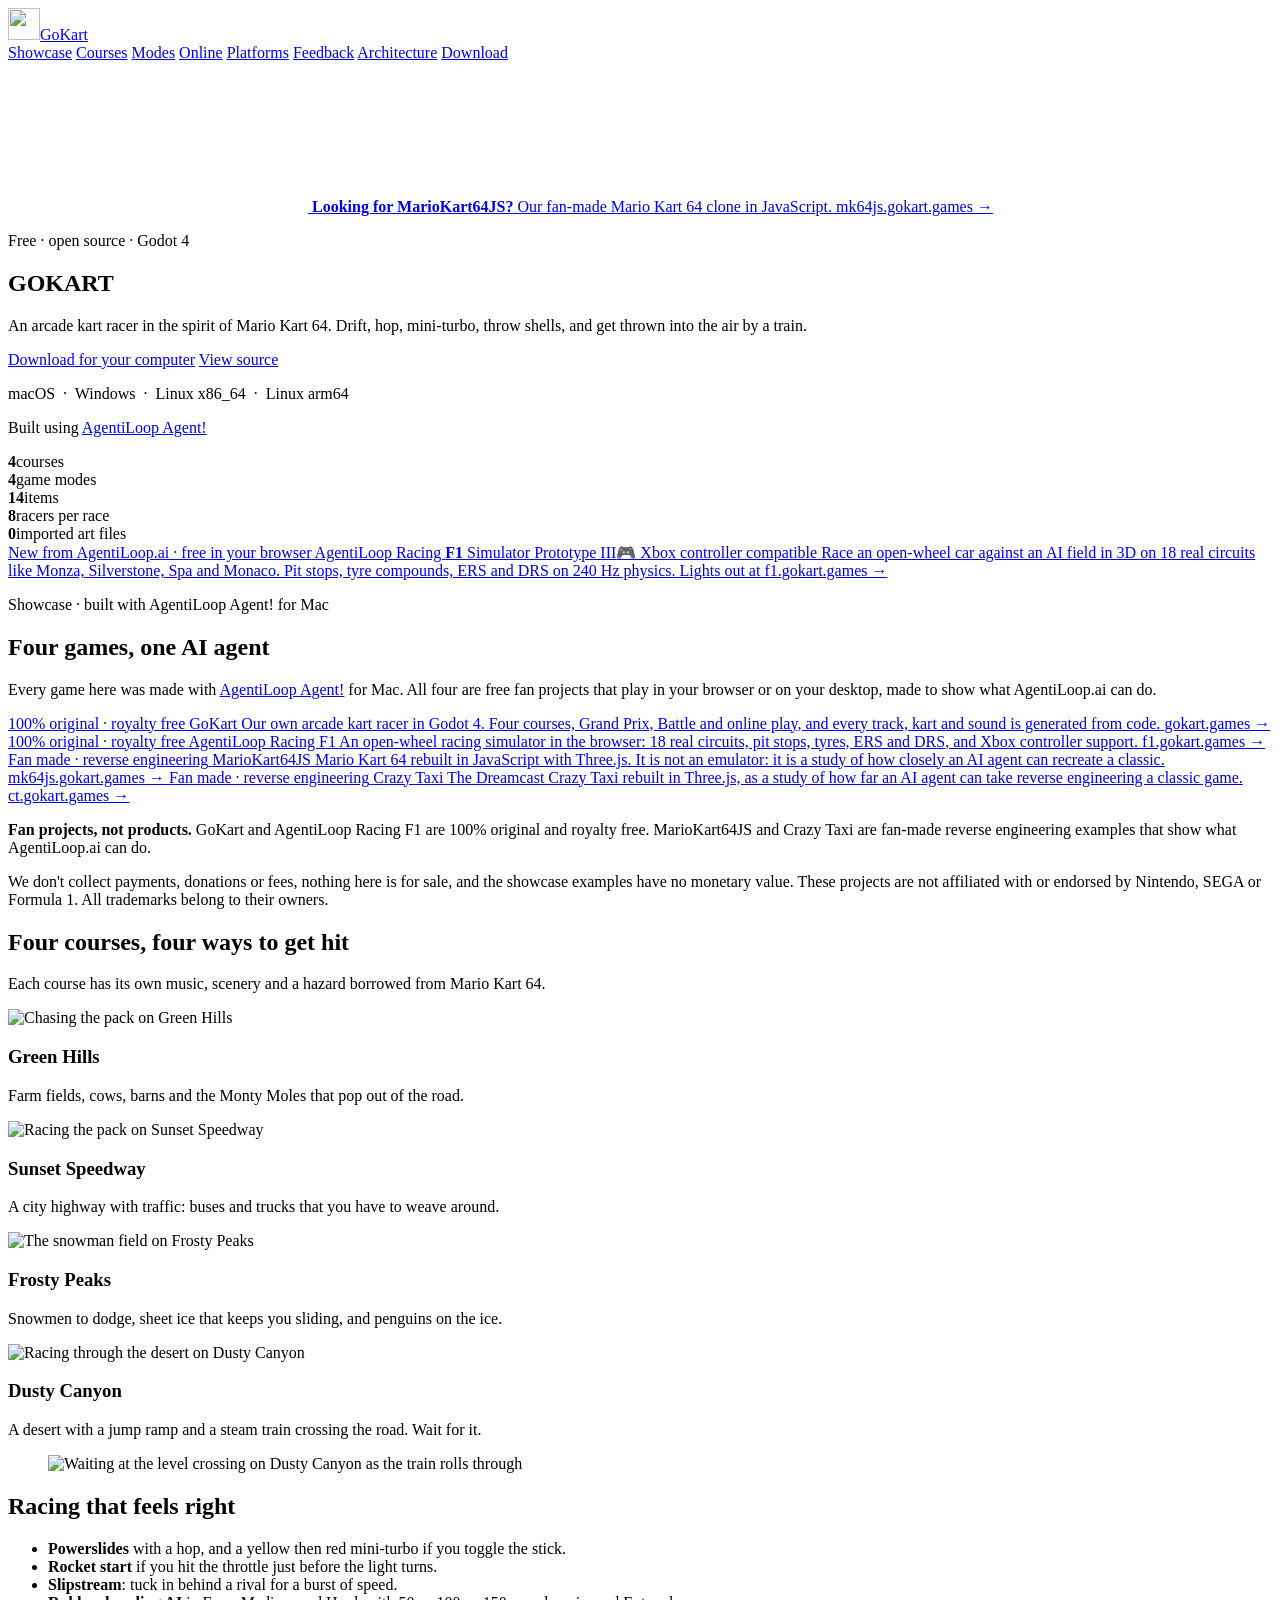
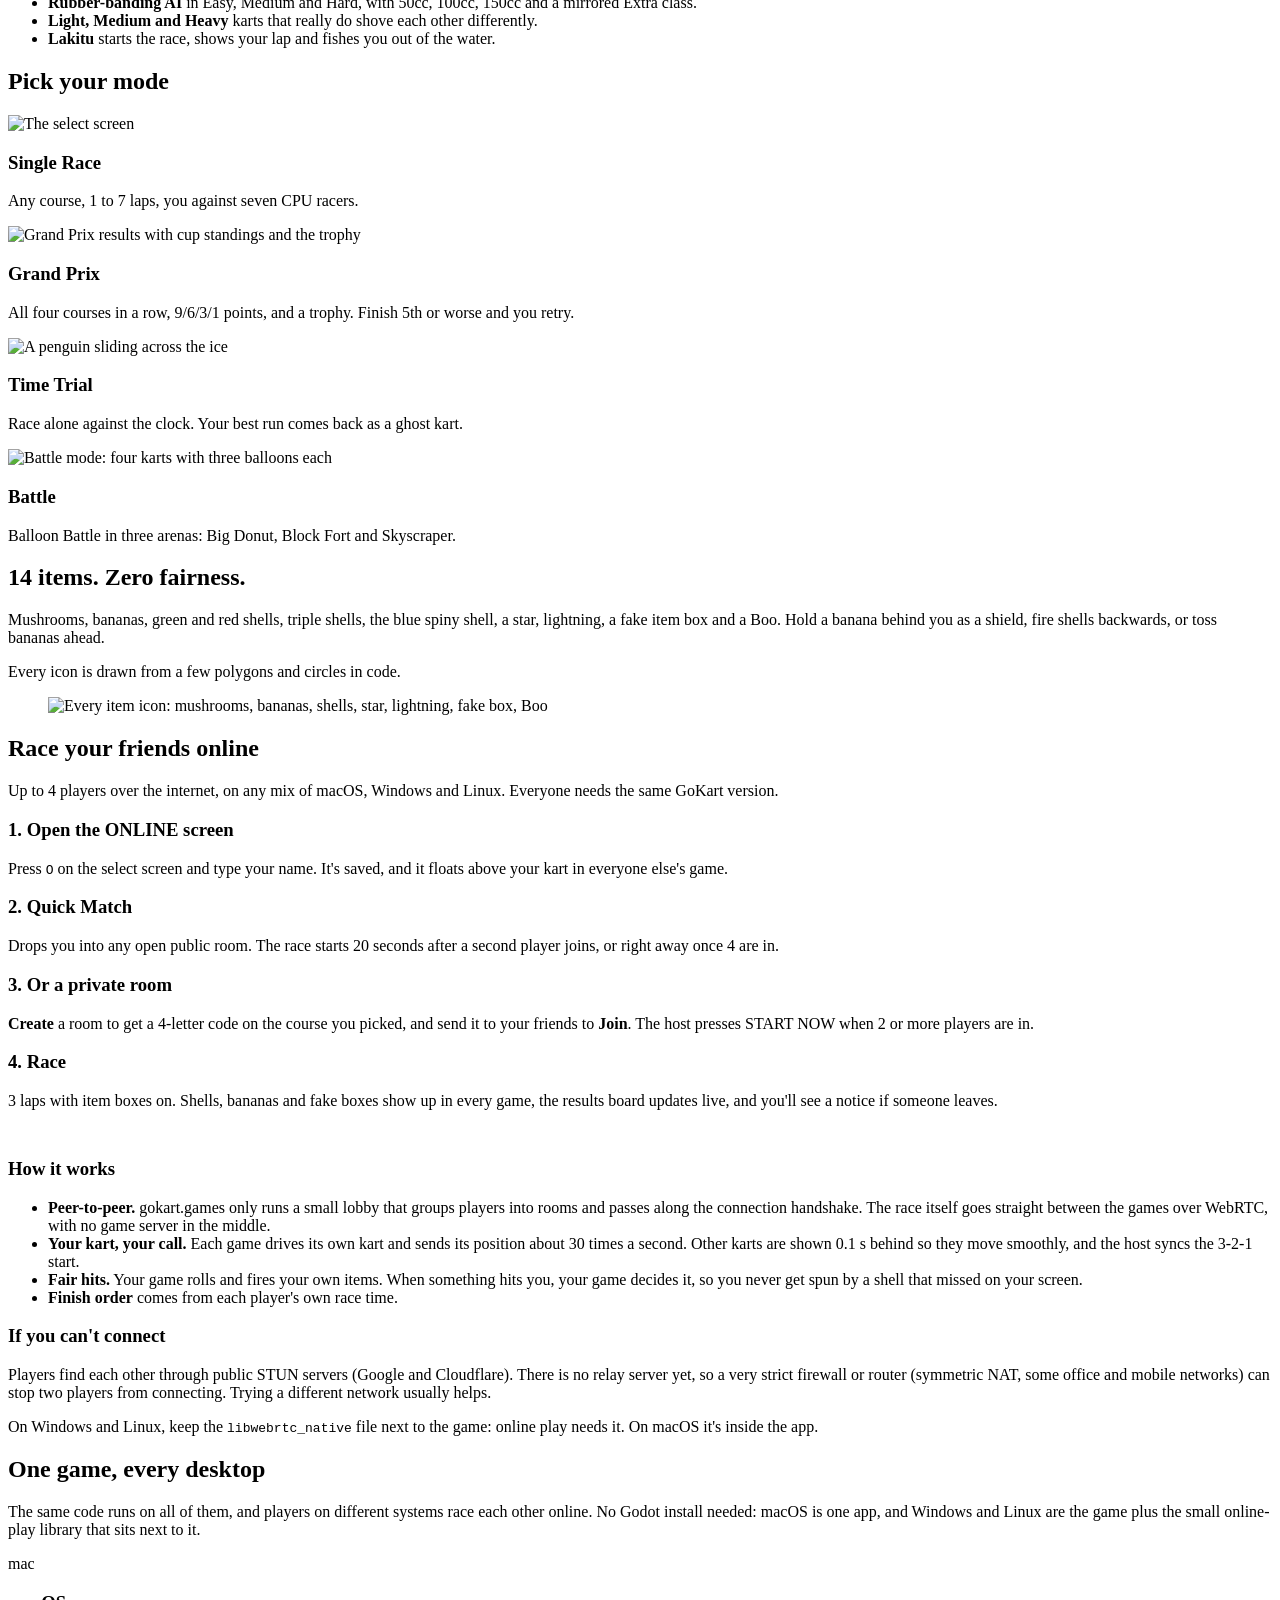
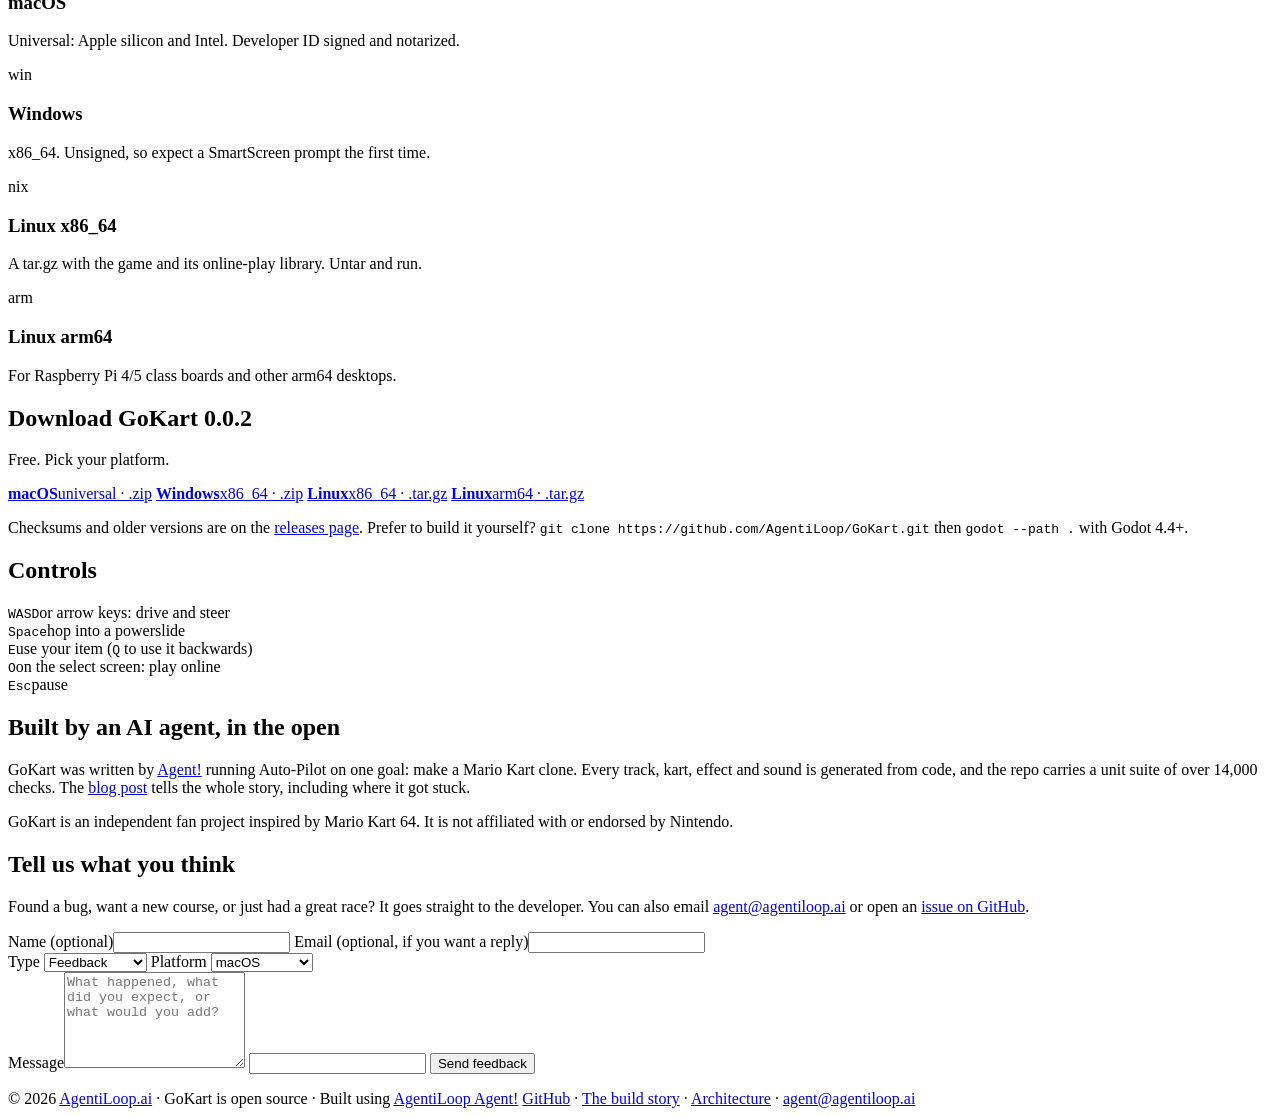
==== website/public/index.html @ ca9b662a "Website: four-game showcase (GoKart, F1, MarioKart64JS, Crazy Taxi) with fan-project notice" ====
<!DOCTYPE html>
<html lang="en">
<head>
<meta charset="UTF-8">
<meta name="viewport" content="width=device-width, initial-scale=1">
<title>GoKart: a free arcade kart racer for macOS, Windows and Linux</title>
<meta name="description" content="GoKart is a free, open-source Mario Kart 64 style kart racer built with Godot 4. Four courses, Grand Prix, Battle mode, Time Trials and 14 items, with no imported art. Runs on macOS, Windows and Linux.">
<meta name="keywords" content="GoKart, kart racer, kart racing game, Godot 4, free game, open source, Mario Kart 64 style, macOS, Windows, Linux, online multiplayer">
<meta name="author" content="AgentiLoop">
<meta name="robots" content="index, follow, max-image-preview:large, max-snippet:-1, max-video-preview:-1">
<meta name="theme-color" content="#0a0e24">
<meta property="og:title" content="GoKart: a free arcade kart racer">
<meta property="og:description" content="Four courses, Grand Prix, Battle mode, Time Trials and 14 items. Free and open source for macOS, Windows and Linux.">
<meta property="og:type" content="website">
<meta property="og:url" content="https://gokart.games/">
<meta property="og:site_name" content="GoKart">
<meta property="og:locale" content="en_US">
<meta property="og:image" content="https://gokart.games/img/screenshot.jpg">
<meta property="og:image:secure_url" content="https://gokart.games/img/screenshot.jpg">
<meta property="og:image:type" content="image/jpeg">
<meta property="og:image:width" content="1280">
<meta property="og:image:height" content="720">
<meta property="og:image:alt" content="GoKart gameplay screenshot">
<meta name="twitter:card" content="summary_large_image">
<meta name="twitter:title" content="GoKart: a free arcade kart racer">
<meta name="twitter:description" content="Four courses, Grand Prix, Battle mode, Time Trials and 14 items. Free and open source for macOS, Windows and Linux.">
<meta name="twitter:image" content="https://gokart.games/img/screenshot.jpg">
<meta name="twitter:image:alt" content="GoKart gameplay screenshot">
<link rel="icon" type="image/svg+xml" href="/favicon.svg">
<link rel="apple-touch-icon" href="/img/icon.png">
<link rel="canonical" href="https://gokart.games/">
<link rel="sitemap" type="application/xml" href="/sitemap.xml">
<script type="application/ld+json">
{"@context":"https://schema.org","@type":"VideoGame","name":"GoKart","url":"https://gokart.games/","description":"A free, open-source Mario Kart 64 style kart racer built with Godot 4. Four courses, Grand Prix, Battle mode, Time Trials and 14 items.","genre":["Racing","Kart racing"],"gamePlatform":["macOS","Windows","Linux"],"operatingSystem":"macOS, Windows, Linux","applicationCategory":"Game","playMode":["SinglePlayer","MultiPlayer"],"isAccessibleForFree":true,"offers":{"@type":"Offer","price":"0","priceCurrency":"USD"},"image":"https://gokart.games/img/screenshot.jpg","screenshot":["https://gokart.games/img/screenshot.jpg","https://gokart.games/img/title.jpg","https://gokart.games/img/green-hills.jpg","https://gokart.games/img/sunset-speedway.jpg","https://gokart.games/img/snowmen.jpg","https://gokart.games/img/dusty-canyon.jpg","https://gokart.games/img/battle.jpg"],"codeRepository":"https://github.com/AgentiLoop/GoKart","author":{"@type":"Organization","name":"AgentiLoop","url":"https://github.com/AgentiLoop"}}
</script>
<link rel="stylesheet" href="/style.css">
</head>
<body>

<header class="nav">
  <a class="brand" href="#top"><img src="/favicon.svg" alt="" width="32" height="32"><span>GoKart</span></a>
  <nav>
    <a href="#showcase">Showcase</a>
    <a href="#courses">Courses</a>
    <a href="#modes">Modes</a>
    <a href="#online">Online</a>
    <a href="#platforms">Platforms</a>
    <a href="#feedback">Feedback</a>
    <a href="/architecture">Architecture</a>
    <a class="btn small" href="#download">Download</a>
  </nav>
  <a class="mk-banner" href="https://mk64js.gokart.games/">
    <canvas id="mk-gl" aria-hidden="true"></canvas>
    <span class="mk-txt"><b>Looking for MarioKart64JS?</b> <span class="mk-sub">Our fan-made Mario Kart 64 clone in JavaScript.</span></span>
    <span class="mk-go">mk64js.gokart.games <span aria-hidden="true">&rarr;</span></span>
  </a>
</header>

<main id="top">
<section class="hero">
  <div class="hero-bg" style="background-image:url(/img/title.jpg)"></div>
  <div class="hero-in">
    <p class="kicker">Free &middot; open source &middot; Godot 4</p>
    <h1 class="logo" aria-label="GoKart"><span>G</span><span>O</span><span>K</span><span>A</span><span>R</span><span>T</span></h1>
    <p class="lead">An arcade kart racer in the spirit of Mario Kart 64. Drift, hop, mini-turbo, throw shells, and get thrown into the air by a train.</p>
    <div class="cta">
      <a class="btn big" href="#download" id="hero-dl">Download for <span data-os>your computer</span></a>
      <a class="btn ghost big" href="https://github.com/AgentiLoop/GoKart">View source</a>
    </div>
    <p class="plat-line">macOS &nbsp;&middot;&nbsp; Windows &nbsp;&middot;&nbsp; Linux x86_64 &nbsp;&middot;&nbsp; Linux arm64</p>
    <p class="plat-line">Built using <a href="https://agentiloop.ai">AgentiLoop Agent!</a></p>
  </div>
</section>

<section class="stats">
  <div><b>4</b><span>courses</span></div>
  <div><b>4</b><span>game modes</span></div>
  <div><b>14</b><span>items</span></div>
  <div><b>8</b><span>racers per race</span></div>
  <div><b>0</b><span>imported art files</span></div>
</section>

<section class="f1ad-wrap" aria-label="Also from AgentiLoop.ai: AgentiLoop Racing F1 Simulator">
  <a class="f1ad" href="https://f1.gokart.games" target="_blank" rel="noopener">
    <span class="f1ad-bg" aria-hidden="true"></span>
    <span class="f1ad-copy">
      <span class="f1ad-kicker">New from AgentiLoop.ai &middot; free in your browser</span>
      <span class="f1ad-title">AgentiLoop Racing <b>F1</b> Simulator</span>
      <span class="f1ad-chips"><span class="f1ad-chip proto">Prototype III</span><span class="f1ad-chip xbox">&#127918; Xbox controller compatible</span></span>
      <span class="f1ad-tag">Race an open-wheel car against an AI field in 3D on 18 real circuits like Monza, Silverstone, Spa and Monaco. Pit stops, tyre compounds, ERS and DRS on 240&nbsp;Hz physics.</span>
    </span>
    <span class="f1ad-cta">Lights out at f1.gokart.games &rarr;</span>
  </a>
</section>

<section id="showcase" class="wrap sc" aria-labelledby="sc-h">
  <p class="kicker">Showcase &middot; built with AgentiLoop Agent! for Mac</p>
  <h2 id="sc-h">Four games, one AI agent</h2>
  <p class="sub">Every game here was made with <a href="https://agentiloop.ai">AgentiLoop Agent!</a> for Mac. All four are free fan projects that play in your browser or on your desktop, made to show what AgentiLoop.ai can do.</p>
  <div class="sc-grid">
    <a class="sc-card sc-gk" href="https://gokart.games/#download">
      <span class="sc-art" style="background-image:url(/img/screenshot.jpg)"></span>
      <span class="sc-body">
        <span class="sc-badge orig">100% original &middot; royalty free</span>
        <span class="sc-title">GoKart</span>
        <span class="sc-text">Our own arcade kart racer in Godot 4. Four courses, Grand Prix, Battle and online play, and every track, kart and sound is generated from code.</span>
        <span class="sc-url">gokart.games &rarr;</span>
      </span>
    </a>
    <a class="sc-card sc-f1" href="https://f1.gokart.games" target="_blank" rel="noopener">
      <span class="sc-art" style="background-image:url(/img/f1-racing.jpg)"></span>
      <span class="sc-body">
        <span class="sc-badge orig">100% original &middot; royalty free</span>
        <span class="sc-title">AgentiLoop Racing F1</span>
        <span class="sc-text">An open-wheel racing simulator in the browser: 18 real circuits, pit stops, tyres, ERS and DRS, and Xbox controller support.</span>
        <span class="sc-url">f1.gokart.games &rarr;</span>
      </span>
    </a>
    <a class="sc-card sc-mk" href="https://mk64js.gokart.games/" target="_blank" rel="noopener">
      <span class="sc-art" aria-hidden="true"></span>
      <span class="sc-body">
        <span class="sc-badge fan">Fan made &middot; reverse engineering</span>
        <span class="sc-title">MarioKart64JS</span>
        <span class="sc-text">Mario Kart 64 rebuilt in JavaScript with Three.js. It is not an emulator: it is a study of how closely an AI agent can recreate a classic.</span>
        <span class="sc-url">mk64js.gokart.games &rarr;</span>
      </span>
    </a>
    <a class="sc-card sc-ct" href="https://ct.gokart.games/" target="_blank" rel="noopener">
      <span class="sc-art" aria-hidden="true"></span>
      <span class="sc-body">
        <span class="sc-badge fan">Fan made &middot; reverse engineering</span>
        <span class="sc-title">Crazy Taxi</span>
        <span class="sc-text">The Dreamcast Crazy Taxi rebuilt in Three.js, as a study of how far an AI agent can take reverse engineering a classic game.</span>
        <span class="sc-url">ct.gokart.games &rarr;</span>
      </span>
    </a>
  </div>
  <div class="sc-note">
    <p><b>Fan projects, not products.</b> GoKart and AgentiLoop Racing F1 are 100% original and royalty free. MarioKart64JS and Crazy Taxi are fan-made reverse engineering examples that show what AgentiLoop.ai can do.</p>
    <p>We don't collect payments, donations or fees, nothing here is for sale, and the showcase examples have no monetary value. These projects are not affiliated with or endorsed by Nintendo, SEGA or Formula 1. All trademarks belong to their owners.</p>
  </div>
</section>

<section id="courses" class="wrap">
  <h2>Four courses, four ways to get hit</h2>
  <p class="sub">Each course has its own music, scenery and a hazard borrowed from Mario Kart 64.</p>
  <div class="cards">
    <article class="card"><img loading="lazy" src="/img/green-hills.jpg" alt="Chasing the pack on Green Hills"><div><h3>Green Hills</h3><p>Farm fields, cows, barns and the Monty Moles that pop out of the road.</p></div></article>
    <article class="card"><img loading="lazy" src="/img/sunset-speedway.jpg" alt="Racing the pack on Sunset Speedway"><div><h3>Sunset Speedway</h3><p>A city highway with traffic: buses and trucks that you have to weave around.</p></div></article>
    <article class="card"><img loading="lazy" src="/img/snowmen.jpg" alt="The snowman field on Frosty Peaks"><div><h3>Frosty Peaks</h3><p>Snowmen to dodge, sheet ice that keeps you sliding, and penguins on the ice.</p></div></article>
    <article class="card"><img loading="lazy" src="/img/dusty-canyon.jpg" alt="Racing through the desert on Dusty Canyon"><div><h3>Dusty Canyon</h3><p>A desert with a jump ramp and a steam train crossing the road. Wait for it.</p></div></article>
  </div>
</section>

<section class="split wrap">
  <figure><img loading="lazy" src="/img/train.jpg" alt="Waiting at the level crossing on Dusty Canyon as the train rolls through"></figure>
  <div>
    <h2>Racing that feels right</h2>
    <ul class="ticks">
      <li><b>Powerslides</b> with a hop, and a yellow then red mini-turbo if you toggle the stick.</li>
      <li><b>Rocket start</b> if you hit the throttle just before the light turns.</li>
      <li><b>Slipstream</b>: tuck in behind a rival for a burst of speed.</li>
      <li><b>Rubber-banding AI</b> in Easy, Medium and Hard, with 50cc, 100cc, 150cc and a mirrored Extra class.</li>
      <li><b>Light, Medium and Heavy</b> karts that really do shove each other differently.</li>
      <li><b>Lakitu</b> starts the race, shows your lap and fishes you out of the water.</li>
    </ul>
  </div>
</section>

<section id="modes" class="wrap">
  <h2>Pick your mode</h2>
  <div class="modes">
    <article><img loading="lazy" src="/img/select.jpg" alt="The select screen"><h3>Single Race</h3><p>Any course, 1 to 7 laps, you against seven CPU racers.</p></article>
    <article><img loading="lazy" src="/img/gp-results.jpg" alt="Grand Prix results with cup standings and the trophy"><h3>Grand Prix</h3><p>All four courses in a row, 9/6/3/1 points, and a trophy. Finish 5th or worse and you retry.</p></article>
    <article><img loading="lazy" src="/img/penguins.jpg" alt="A penguin sliding across the ice"><h3>Time Trial</h3><p>Race alone against the clock. Your best run comes back as a ghost kart.</p></article>
    <article><img loading="lazy" src="/img/battle.jpg" alt="Battle mode: four karts with three balloons each"><h3>Battle</h3><p>Balloon Battle in three arenas: Big Donut, Block Fort and Skyscraper.</p></article>
  </div>
</section>

<section class="split rev wrap">
  <div>
    <h2>14 items. Zero fairness.</h2>
    <p>Mushrooms, bananas, green and red shells, triple shells, the blue spiny shell, a star, lightning, a fake item box and a Boo. Hold a banana behind you as a shield, fire shells backwards, or toss bananas ahead.</p>
    <p class="muted">Every icon is drawn from a few polygons and circles in code.</p>
  </div>
  <figure><img loading="lazy" src="/img/items.jpg" alt="Every item icon: mushrooms, bananas, shells, star, lightning, fake box, Boo"></figure>
</section>

<section id="online" class="wrap">
  <h2>Race your friends online</h2>
  <p class="sub">Up to 4 players over the internet, on any mix of macOS, Windows and Linux. Everyone needs the same GoKart version.</p>
  <div class="modes">
    <article><h3>1. Open the ONLINE screen</h3><p>Press <kbd>O</kbd> on the select screen and type your name. It's saved, and it floats above your kart in everyone else's game.</p></article>
    <article><h3>2. Quick Match</h3><p>Drops you into any open public room. The race starts 20 seconds after a second player joins, or right away once 4 are in.</p></article>
    <article><h3>3. Or a private room</h3><p><b>Create</b> a room to get a 4-letter code on the course you picked, and send it to your friends to <b>Join</b>. The host presses START NOW when 2 or more players are in.</p></article>
    <article><h3>4. Race</h3><p>3 laps with item boxes on. Shells, bananas and fake boxes show up in every game, the results board updates live, and you'll see a notice if someone leaves.</p></article>
  </div>
  <div class="split" style="margin-top:48px">
    <div>
      <h3>How it works</h3>
      <ul class="ticks">
        <li><b>Peer-to-peer.</b> gokart.games only runs a small lobby that groups players into rooms and passes along the connection handshake. The race itself goes straight between the games over WebRTC, with no game server in the middle.</li>
        <li><b>Your kart, your call.</b> Each game drives its own kart and sends its position about 30 times a second. Other karts are shown 0.1 s behind so they move smoothly, and the host syncs the 3-2-1 start.</li>
        <li><b>Fair hits.</b> Your game rolls and fires your own items. When something hits you, your game decides it, so you never get spun by a shell that missed on your screen.</li>
        <li><b>Finish order</b> comes from each player's own race time.</li>
      </ul>
    </div>
    <div>
      <h3>If you can't connect</h3>
      <p class="muted">Players find each other through public STUN servers (Google and Cloudflare). There is no relay server yet, so a very strict firewall or router (symmetric NAT, some office and mobile networks) can stop two players from connecting. Trying a different network usually helps.</p>
      <p class="muted">On Windows and Linux, keep the <code>libwebrtc_native</code> file next to the game: online play needs it. On macOS it's inside the app.</p>
    </div>
  </div>
</section>

<section id="platforms" class="plat">
  <div class="wrap">
    <h2>One game, every desktop</h2>
    <p class="sub">The same code runs on all of them, and players on different systems race each other online. No Godot install needed: macOS is one app, and Windows and Linux are the game plus the small online-play library that sits next to it.</p>
    <div class="plats">
      <div><div class="ic">mac</div><h3>macOS</h3><p>Universal: Apple silicon and Intel. Developer ID signed and notarized.</p></div>
      <div><div class="ic">win</div><h3>Windows</h3><p>x86_64. Unsigned, so expect a SmartScreen prompt the first time.</p></div>
      <div><div class="ic">nix</div><h3>Linux x86_64</h3><p>A tar.gz with the game and its online-play library. Untar and run.</p></div>
      <div><div class="ic">arm</div><h3>Linux arm64</h3><p>For Raspberry Pi 4/5 class boards and other arm64 desktops.</p></div>
    </div>
  </div>
</section>

<section id="download" class="wrap dl">
  <h2>Download GoKart <span id="ver">0.0.2</span></h2>
  <p class="sub">Free. Pick your platform.</p>
  <div class="dls">
    <a class="btn dlbtn" data-asset="macos-universal.zip" href="https://github.com/AgentiLoop/GoKart/releases/download/v0.0.2/GoKart-0.0.2-macos-universal.zip"><b>macOS</b><span>universal &middot; .zip</span></a>
    <a class="btn dlbtn" data-asset="windows-x86_64.zip" href="https://github.com/AgentiLoop/GoKart/releases/download/v0.0.2/GoKart-0.0.2-windows-x86_64.zip"><b>Windows</b><span>x86_64 &middot; .zip</span></a>
    <a class="btn dlbtn" data-asset="linux-x86_64.tar.gz" href="https://github.com/AgentiLoop/GoKart/releases/download/v0.0.2/GoKart-0.0.2-linux-x86_64.tar.gz"><b>Linux</b><span>x86_64 &middot; .tar.gz</span></a>
    <a class="btn dlbtn" data-asset="linux-arm64.tar.gz" href="https://github.com/AgentiLoop/GoKart/releases/download/v0.0.2/GoKart-0.0.2-linux-arm64.tar.gz"><b>Linux</b><span>arm64 &middot; .tar.gz</span></a>
  </div>
  <p class="muted">Checksums and older versions are on the <a href="https://github.com/AgentiLoop/GoKart/releases">releases page</a>. Prefer to build it yourself? <code>git clone https://github.com/AgentiLoop/GoKart.git</code> then <code>godot --path .</code> with Godot 4.4+.</p>
</section>

<section class="wrap controls">
  <h2>Controls</h2>
  <div class="keys">
    <div><kbd>W</kbd><kbd>A</kbd><kbd>S</kbd><kbd>D</kbd><span>or arrow keys: drive and steer</span></div>
    <div><kbd>Space</kbd><span>hop into a powerslide</span></div>
    <div><kbd>E</kbd><span>use your item (<kbd>Q</kbd> to use it backwards)</span></div>
    <div><kbd>O</kbd><span>on the select screen: play online</span></div>
    <div><kbd>Esc</kbd><span>pause</span></div>
  </div>
</section>

<section class="wrap made">
  <h2>Built by an AI agent, in the open</h2>
  <p>GoKart was written by <a href="https://agentiloop.ai">Agent!</a> running Auto-Pilot on one goal: make a Mario Kart clone. Every track, kart, effect and sound is generated from code, and the repo carries a unit suite of over 14,000 checks. The <a href="https://agentiloop.ai/blog/gokart-built-on-auto-pilot/">blog post</a> tells the whole story, including where it got stuck.</p>
  <p class="muted">GoKart is an independent fan project inspired by Mario Kart 64. It is not affiliated with or endorsed by Nintendo.</p>
</section>

<section id="feedback" class="wrap fb">
  <h2>Tell us what you think</h2>
  <p class="sub">Found a bug, want a new course, or just had a great race? It goes straight to the developer. You can also email <a href="mailto:agent@agentiloop.ai">agent@agentiloop.ai</a> or open an <a href="https://github.com/AgentiLoop/GoKart/issues">issue on GitHub</a>.</p>
  <form id="fb-form" novalidate>
    <div class="row">
      <label>Name <span class="opt">(optional)</span><input name="name" maxlength="80" autocomplete="name"></label>
      <label>Email <span class="opt">(optional, if you want a reply)</span><input name="email" type="email" maxlength="120" autocomplete="email"></label>
    </div>
    <div class="row">
      <label>Type
        <select name="type">
          <option>Feedback</option>
          <option>Bug report</option>
          <option>Feature idea</option>
          <option>Just saying hi</option>
        </select>
      </label>
      <label>Platform
        <select name="platform">
          <option>macOS</option><option>Windows</option><option>Linux x86_64</option><option>Linux arm64</option><option>Other</option>
        </select>
      </label>
    </div>
    <label>Message<textarea name="message" rows="6" maxlength="4000" required placeholder="What happened, what did you expect, or what would you add?"></textarea></label>
    <input class="hp" name="website" tabindex="-1" autocomplete="off" aria-hidden="true">
    <button class="btn big" type="submit">Send feedback</button>
    <p id="fb-status" role="status" aria-live="polite"></p>
  </form>
</section>
</main>

<footer>
  <div class="wrap foot">
    <span>&copy; 2026 <a href="https://agentiloop.ai">AgentiLoop.ai</a> &middot; GoKart is open source &middot; Built using <a href="https://agentiloop.ai">AgentiLoop Agent!</a></span>
    <span><a href="https://github.com/AgentiLoop/GoKart">GitHub</a> &middot; <a href="https://agentiloop.ai/blog/gokart-built-on-auto-pilot/">The build story</a> &middot; <a href="/architecture">Architecture</a> &middot; <a href="mailto:agent@agentiloop.ai">agent@agentiloop.ai</a></span>
  </div>
</footer>

<div id="lb" hidden><img alt=""></div>
<script src="/app.js" defer></script>
<script src="/banner.js" defer></script>
</body>
</html>
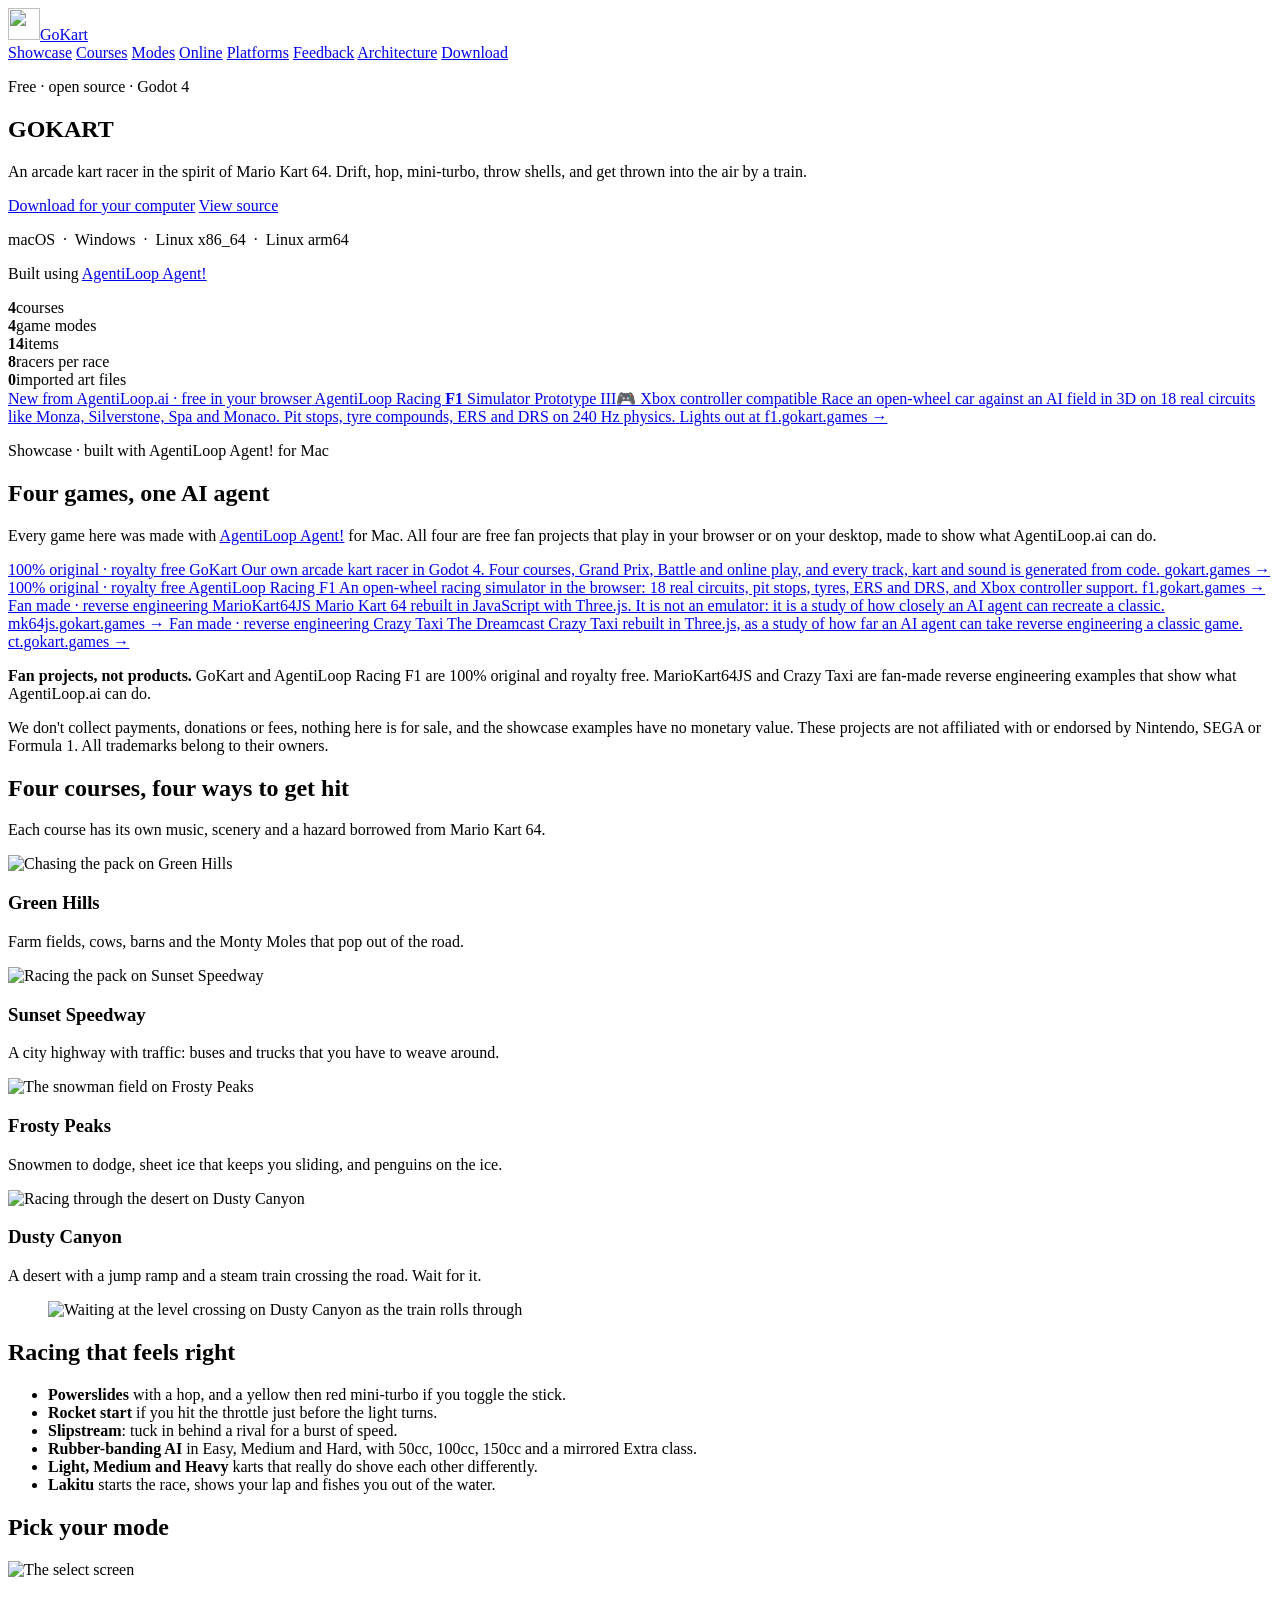
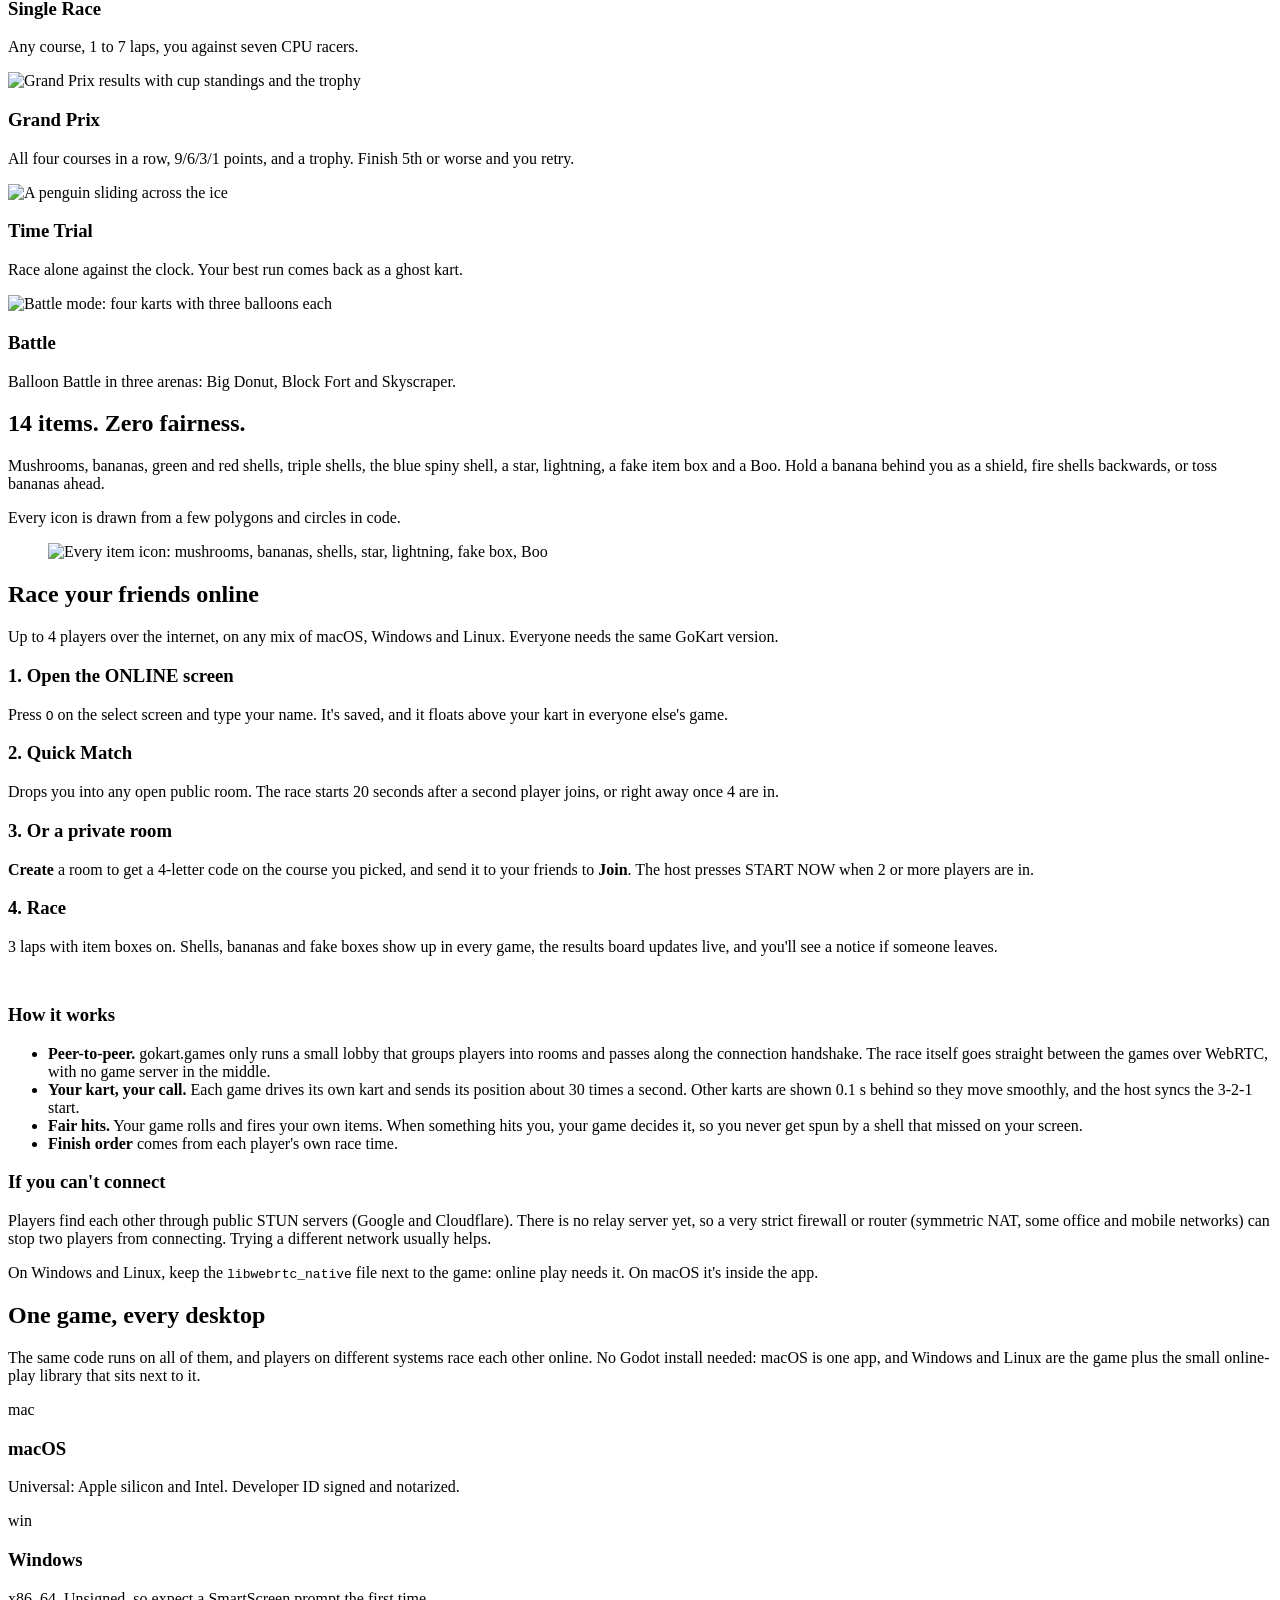
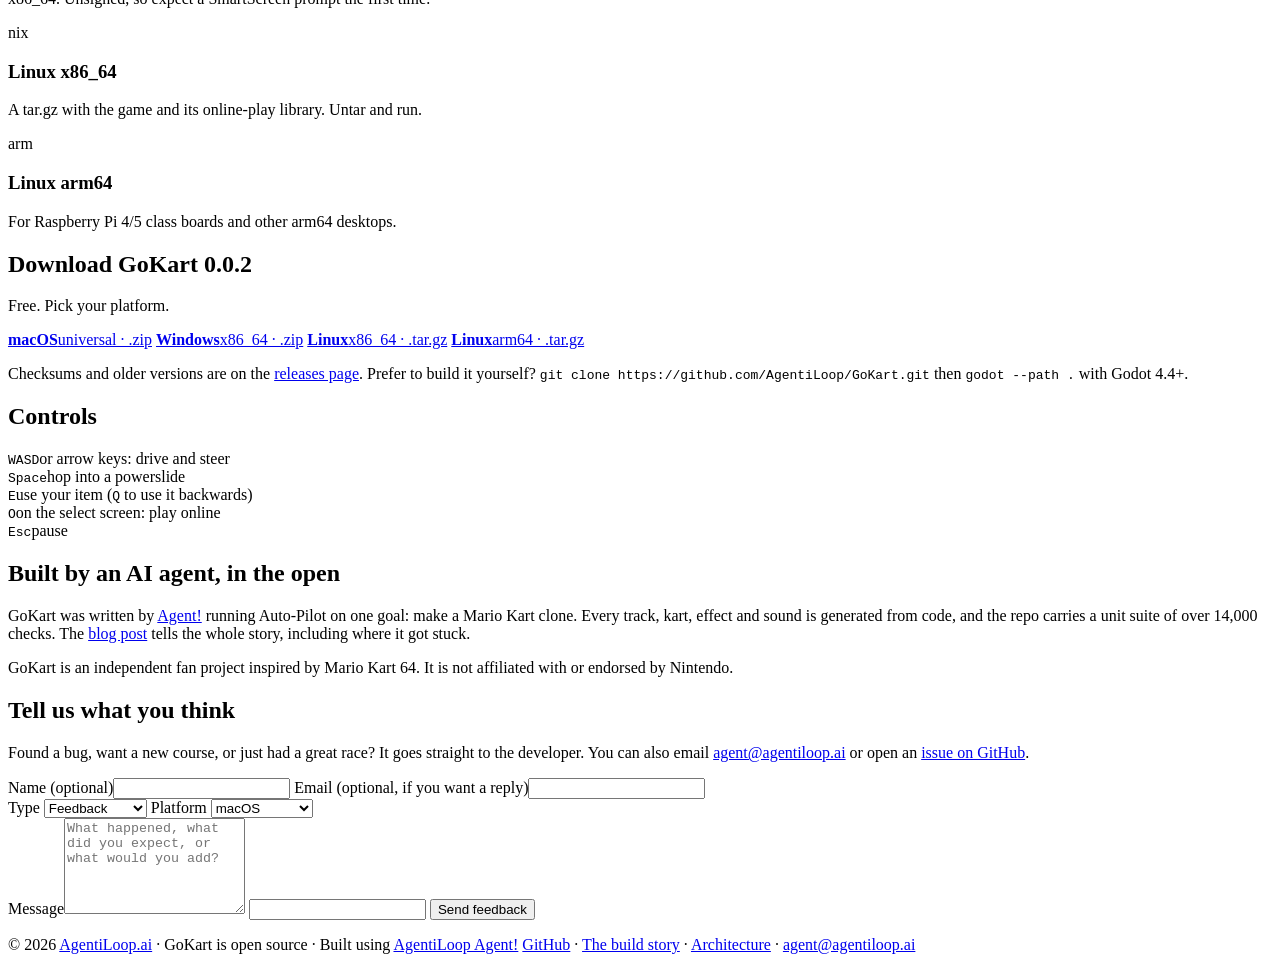
==== commit 83785210: "Website: remove sticky MarioKart64JS banner" ====
--- a/website/public/index.html
+++ b/website/public/index.html
@@ -49,11 +49,6 @@
     <a href="/architecture">Architecture</a>
     <a class="btn small" href="#download">Download</a>
   </nav>
-  <a class="mk-banner" href="https://mk64js.gokart.games/">
-    <canvas id="mk-gl" aria-hidden="true"></canvas>
-    <span class="mk-txt"><b>Looking for MarioKart64JS?</b> <span class="mk-sub">Our fan-made Mario Kart 64 clone in JavaScript.</span></span>
-    <span class="mk-go">mk64js.gokart.games <span aria-hidden="true">&rarr;</span></span>
-  </a>
 </header>
 
 <main id="top">
@@ -295,6 +290,5 @@
 
 <div id="lb" hidden><img alt=""></div>
 <script src="/app.js" defer></script>
-<script src="/banner.js" defer></script>
 </body>
 </html>
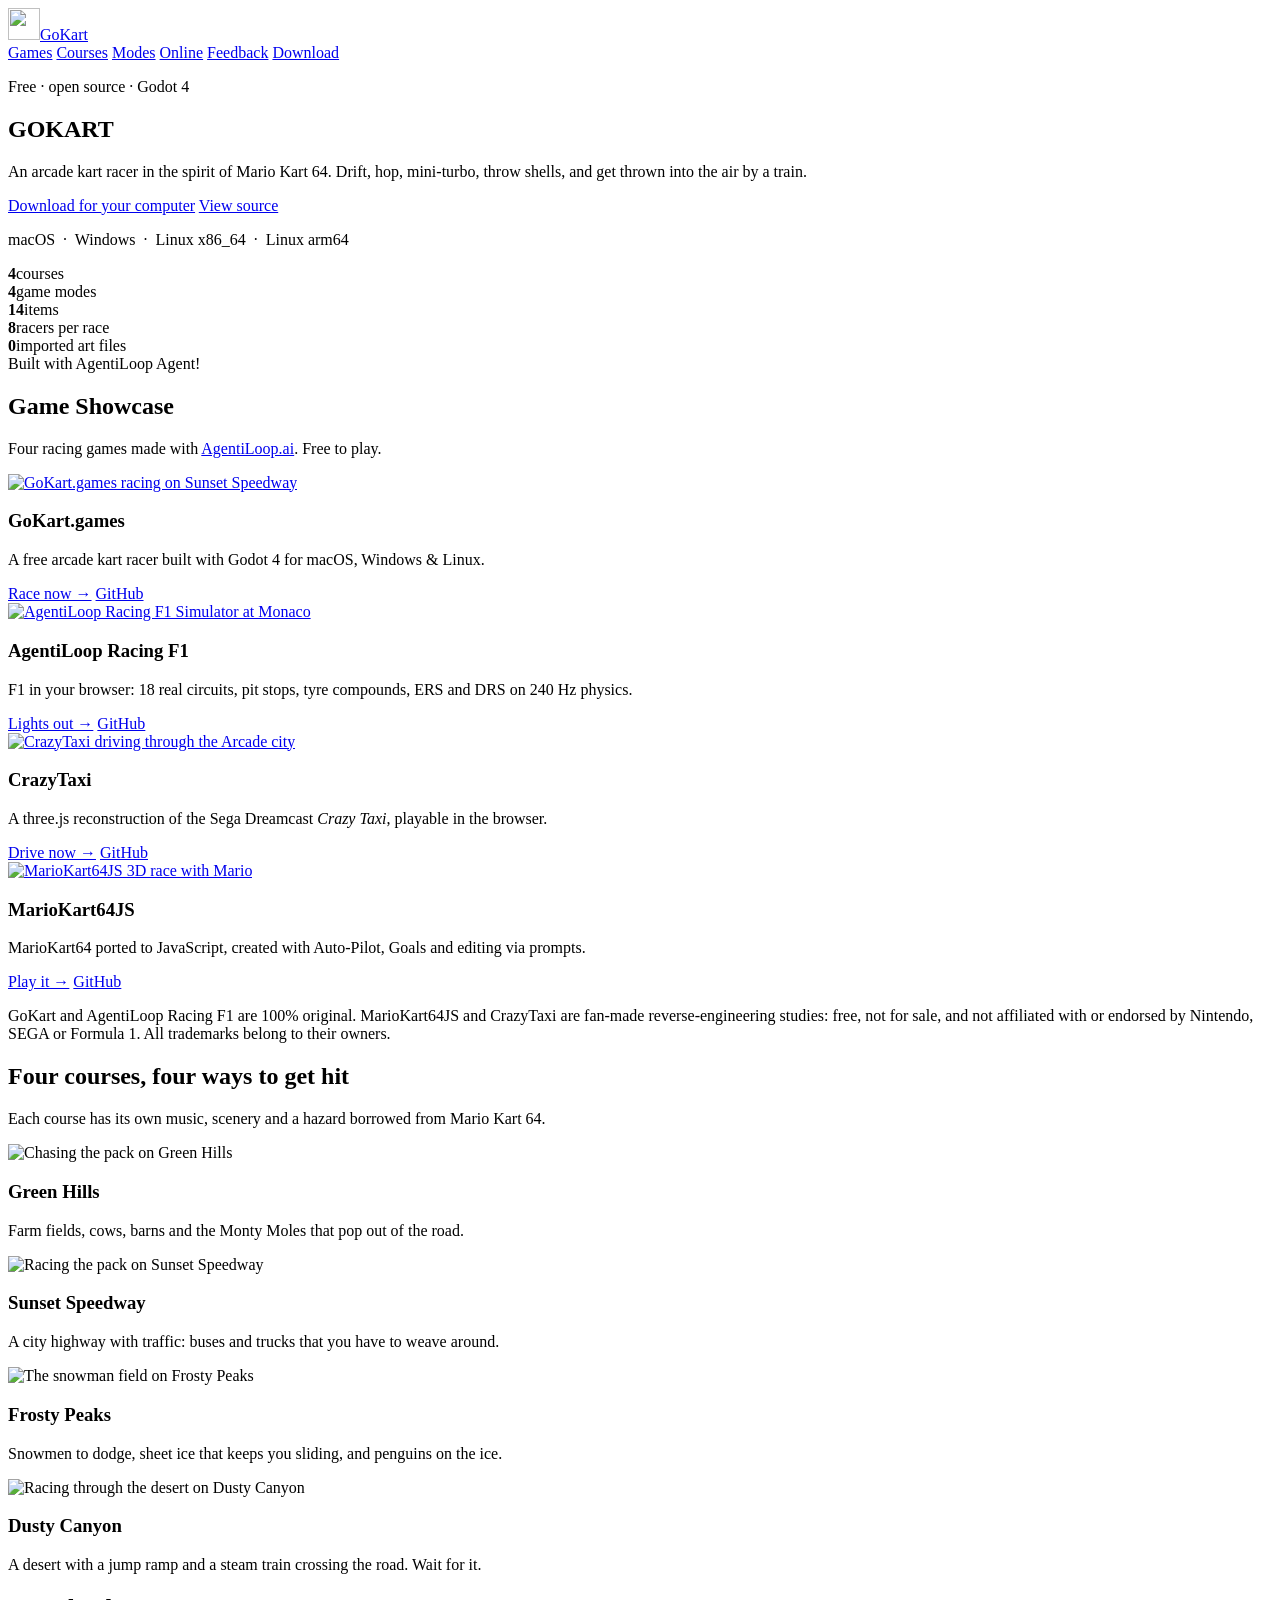
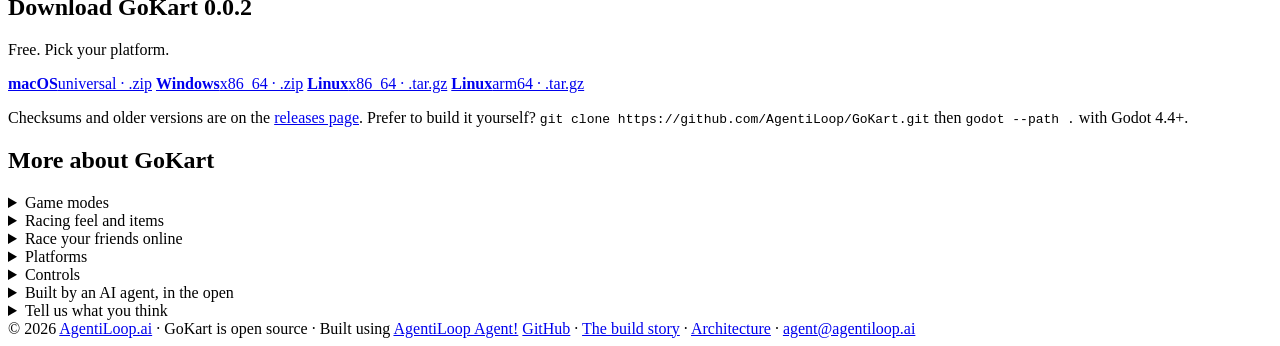
==== commit cc65823f: "Website: Game Showcase (same as Agent.xcf.ai), remove F1 ad, tidy page with collapsible sections" ====
--- a/website/public/index.html
+++ b/website/public/index.html
@@ -40,13 +40,11 @@
 <header class="nav">
   <a class="brand" href="#top"><img src="/favicon.svg" alt="" width="32" height="32"><span>GoKart</span></a>
   <nav>
-    <a href="#showcase">Showcase</a>
+    <a href="#showcase">Games</a>
     <a href="#courses">Courses</a>
     <a href="#modes">Modes</a>
     <a href="#online">Online</a>
-    <a href="#platforms">Platforms</a>
     <a href="#feedback">Feedback</a>
-    <a href="/architecture">Architecture</a>
     <a class="btn small" href="#download">Download</a>
   </nav>
 </header>
@@ -63,7 +61,6 @@
       <a class="btn ghost big" href="https://github.com/AgentiLoop/GoKart">View source</a>
     </div>
     <p class="plat-line">macOS &nbsp;&middot;&nbsp; Windows &nbsp;&middot;&nbsp; Linux x86_64 &nbsp;&middot;&nbsp; Linux arm64</p>
-    <p class="plat-line">Built using <a href="https://agentiloop.ai">AgentiLoop Agent!</a></p>
   </div>
 </section>
 
@@ -75,65 +72,59 @@
   <div><b>0</b><span>imported art files</span></div>
 </section>
 
-<section class="f1ad-wrap" aria-label="Also from AgentiLoop.ai: AgentiLoop Racing F1 Simulator">
-  <a class="f1ad" href="https://f1.gokart.games" target="_blank" rel="noopener">
-    <span class="f1ad-bg" aria-hidden="true"></span>
-    <span class="f1ad-copy">
-      <span class="f1ad-kicker">New from AgentiLoop.ai &middot; free in your browser</span>
-      <span class="f1ad-title">AgentiLoop Racing <b>F1</b> Simulator</span>
-      <span class="f1ad-chips"><span class="f1ad-chip proto">Prototype III</span><span class="f1ad-chip xbox">&#127918; Xbox controller compatible</span></span>
-      <span class="f1ad-tag">Race an open-wheel car against an AI field in 3D on 18 real circuits like Monza, Silverstone, Spa and Monaco. Pit stops, tyre compounds, ERS and DRS on 240&nbsp;Hz physics.</span>
-    </span>
-    <span class="f1ad-cta">Lights out at f1.gokart.games &rarr;</span>
-  </a>
-</section>
-
-<section id="showcase" class="wrap sc" aria-labelledby="sc-h">
-  <p class="kicker">Showcase &middot; built with AgentiLoop Agent! for Mac</p>
-  <h2 id="sc-h">Four games, one AI agent</h2>
-  <p class="sub">Every game here was made with <a href="https://agentiloop.ai">AgentiLoop Agent!</a> for Mac. All four are free fan projects that play in your browser or on your desktop, made to show what AgentiLoop.ai can do.</p>
-  <div class="sc-grid">
-    <a class="sc-card sc-gk" href="https://gokart.games/#download">
-      <span class="sc-art" style="background-image:url(/img/screenshot.jpg)"></span>
-      <span class="sc-body">
-        <span class="sc-badge orig">100% original &middot; royalty free</span>
-        <span class="sc-title">GoKart</span>
-        <span class="sc-text">Our own arcade kart racer in Godot 4. Four courses, Grand Prix, Battle and online play, and every track, kart and sound is generated from code.</span>
-        <span class="sc-url">gokart.games &rarr;</span>
-      </span>
-    </a>
-    <a class="sc-card sc-f1" href="https://f1.gokart.games" target="_blank" rel="noopener">
-      <span class="sc-art" style="background-image:url(/img/f1-racing.jpg)"></span>
-      <span class="sc-body">
-        <span class="sc-badge orig">100% original &middot; royalty free</span>
-        <span class="sc-title">AgentiLoop Racing F1</span>
-        <span class="sc-text">An open-wheel racing simulator in the browser: 18 real circuits, pit stops, tyres, ERS and DRS, and Xbox controller support.</span>
-        <span class="sc-url">f1.gokart.games &rarr;</span>
-      </span>
-    </a>
-    <a class="sc-card sc-mk" href="https://mk64js.gokart.games/" target="_blank" rel="noopener">
-      <span class="sc-art" aria-hidden="true"></span>
-      <span class="sc-body">
-        <span class="sc-badge fan">Fan made &middot; reverse engineering</span>
-        <span class="sc-title">MarioKart64JS</span>
-        <span class="sc-text">Mario Kart 64 rebuilt in JavaScript with Three.js. It is not an emulator: it is a study of how closely an AI agent can recreate a classic.</span>
-        <span class="sc-url">mk64js.gokart.games &rarr;</span>
-      </span>
-    </a>
-    <a class="sc-card sc-ct" href="https://ct.gokart.games/" target="_blank" rel="noopener">
-      <span class="sc-art" aria-hidden="true"></span>
-      <span class="sc-body">
-        <span class="sc-badge fan">Fan made &middot; reverse engineering</span>
-        <span class="sc-title">Crazy Taxi</span>
-        <span class="sc-text">The Dreamcast Crazy Taxi rebuilt in Three.js, as a study of how far an AI agent can take reverse engineering a classic game.</span>
-        <span class="sc-url">ct.gokart.games &rarr;</span>
-      </span>
-    </a>
-  </div>
-  <div class="sc-note">
-    <p><b>Fan projects, not products.</b> GoKart and AgentiLoop Racing F1 are 100% original and royalty free. MarioKart64JS and Crazy Taxi are fan-made reverse engineering examples that show what AgentiLoop.ai can do.</p>
-    <p>We don't collect payments, donations or fees, nothing here is for sale, and the showcase examples have no monetary value. These projects are not affiliated with or endorsed by Nintendo, SEGA or Formula 1. All trademarks belong to their owners.</p>
-  </div>
+<section id="showcase" class="games-wrap" aria-labelledby="games-h">
+  <div class="games-head">
+    <span class="games-kicker"><span class="games-dot"></span>Built with AgentiLoop Agent!</span>
+    <h2 class="games-title" id="games-h">Game Showcase</h2>
+    <p class="games-sub">Four racing games made with <a href="https://agentiloop.ai">AgentiLoop.ai</a>. Free to play.</p>
+  </div>
+  <div class="games-grid">
+    <article class="game-card game-gokart">
+      <a class="game-shot" href="#download"><img src="/img/sunset-speedway.jpg" width="1280" height="720" loading="lazy" alt="GoKart.games racing on Sunset Speedway"></a>
+      <div class="game-body">
+        <h3>GoKart.games</h3>
+        <p>A free arcade kart racer built with Godot 4 for macOS, Windows &amp; Linux.</p>
+        <div class="game-ctas">
+          <a class="game-cta" href="#download">Race now &rarr;</a>
+          <a class="game-cta game-cta-ghost" href="https://github.com/AgentiLoop/GoKart" target="_blank" rel="noopener">GitHub</a>
+        </div>
+      </div>
+    </article>
+    <article class="game-card game-f1">
+      <a class="game-shot" href="https://f1.gokart.games" target="_blank" rel="noopener"><img src="/img/f1-monaco.jpg" width="1440" height="900" loading="lazy" alt="AgentiLoop Racing F1 Simulator at Monaco"></a>
+      <div class="game-body">
+        <h3>AgentiLoop Racing F1</h3>
+        <p>F1 in your browser: 18 real circuits, pit stops, tyre compounds, ERS and DRS on 240&nbsp;Hz physics.</p>
+        <div class="game-ctas">
+          <a class="game-cta" href="https://f1.gokart.games" target="_blank" rel="noopener">Lights out &rarr;</a>
+          <a class="game-cta game-cta-ghost" href="https://github.com/AgentiLoop/F1" target="_blank" rel="noopener">GitHub</a>
+        </div>
+      </div>
+    </article>
+    <article class="game-card game-taxi">
+      <a class="game-shot" href="https://ct.gokart.games" target="_blank" rel="noopener"><img src="/img/crazytaxi.jpg" width="1280" height="720" loading="lazy" alt="CrazyTaxi driving through the Arcade city"></a>
+      <div class="game-body">
+        <h3>CrazyTaxi</h3>
+        <p>A three.js reconstruction of the Sega Dreamcast <em>Crazy Taxi</em>, playable in the browser.</p>
+        <div class="game-ctas">
+          <a class="game-cta" href="https://ct.gokart.games" target="_blank" rel="noopener">Drive now &rarr;</a>
+          <a class="game-cta game-cta-ghost" href="https://github.com/AgentiLoop/CrazyTaxi" target="_blank" rel="noopener">GitHub</a>
+        </div>
+      </div>
+    </article>
+    <article class="game-card game-mk">
+      <a class="game-shot" href="https://mk64js.gokart.games" target="_blank" rel="noopener"><img src="/img/mk64js.jpg" width="1280" height="960" loading="lazy" alt="MarioKart64JS 3D race with Mario"></a>
+      <div class="game-body">
+        <h3>MarioKart64JS</h3>
+        <p>MarioKart64 ported to JavaScript, created with Auto-Pilot, Goals and editing via prompts.</p>
+        <div class="game-ctas">
+          <a class="game-cta" href="https://mk64js.gokart.games" target="_blank" rel="noopener">Play it &rarr;</a>
+          <a class="game-cta game-cta-ghost" href="https://github.com/AgentiLoop/MarioKart64JS" target="_blank" rel="noopener">GitHub</a>
+        </div>
+      </div>
+    </article>
+  </div>
+  <p class="games-note">GoKart and AgentiLoop Racing F1 are 100% original. MarioKart64JS and CrazyTaxi are fan-made reverse-engineering studies: free, not for sale, and not affiliated with or endorsed by Nintendo, SEGA or Formula 1. All trademarks belong to their owners.</p>
 </section>
 
 <section id="courses" class="wrap">
@@ -147,80 +138,6 @@
   </div>
 </section>
 
-<section class="split wrap">
-  <figure><img loading="lazy" src="/img/train.jpg" alt="Waiting at the level crossing on Dusty Canyon as the train rolls through"></figure>
-  <div>
-    <h2>Racing that feels right</h2>
-    <ul class="ticks">
-      <li><b>Powerslides</b> with a hop, and a yellow then red mini-turbo if you toggle the stick.</li>
-      <li><b>Rocket start</b> if you hit the throttle just before the light turns.</li>
-      <li><b>Slipstream</b>: tuck in behind a rival for a burst of speed.</li>
-      <li><b>Rubber-banding AI</b> in Easy, Medium and Hard, with 50cc, 100cc, 150cc and a mirrored Extra class.</li>
-      <li><b>Light, Medium and Heavy</b> karts that really do shove each other differently.</li>
-      <li><b>Lakitu</b> starts the race, shows your lap and fishes you out of the water.</li>
-    </ul>
-  </div>
-</section>
-
-<section id="modes" class="wrap">
-  <h2>Pick your mode</h2>
-  <div class="modes">
-    <article><img loading="lazy" src="/img/select.jpg" alt="The select screen"><h3>Single Race</h3><p>Any course, 1 to 7 laps, you against seven CPU racers.</p></article>
-    <article><img loading="lazy" src="/img/gp-results.jpg" alt="Grand Prix results with cup standings and the trophy"><h3>Grand Prix</h3><p>All four courses in a row, 9/6/3/1 points, and a trophy. Finish 5th or worse and you retry.</p></article>
-    <article><img loading="lazy" src="/img/penguins.jpg" alt="A penguin sliding across the ice"><h3>Time Trial</h3><p>Race alone against the clock. Your best run comes back as a ghost kart.</p></article>
-    <article><img loading="lazy" src="/img/battle.jpg" alt="Battle mode: four karts with three balloons each"><h3>Battle</h3><p>Balloon Battle in three arenas: Big Donut, Block Fort and Skyscraper.</p></article>
-  </div>
-</section>
-
-<section class="split rev wrap">
-  <div>
-    <h2>14 items. Zero fairness.</h2>
-    <p>Mushrooms, bananas, green and red shells, triple shells, the blue spiny shell, a star, lightning, a fake item box and a Boo. Hold a banana behind you as a shield, fire shells backwards, or toss bananas ahead.</p>
-    <p class="muted">Every icon is drawn from a few polygons and circles in code.</p>
-  </div>
-  <figure><img loading="lazy" src="/img/items.jpg" alt="Every item icon: mushrooms, bananas, shells, star, lightning, fake box, Boo"></figure>
-</section>
-
-<section id="online" class="wrap">
-  <h2>Race your friends online</h2>
-  <p class="sub">Up to 4 players over the internet, on any mix of macOS, Windows and Linux. Everyone needs the same GoKart version.</p>
-  <div class="modes">
-    <article><h3>1. Open the ONLINE screen</h3><p>Press <kbd>O</kbd> on the select screen and type your name. It's saved, and it floats above your kart in everyone else's game.</p></article>
-    <article><h3>2. Quick Match</h3><p>Drops you into any open public room. The race starts 20 seconds after a second player joins, or right away once 4 are in.</p></article>
-    <article><h3>3. Or a private room</h3><p><b>Create</b> a room to get a 4-letter code on the course you picked, and send it to your friends to <b>Join</b>. The host presses START NOW when 2 or more players are in.</p></article>
-    <article><h3>4. Race</h3><p>3 laps with item boxes on. Shells, bananas and fake boxes show up in every game, the results board updates live, and you'll see a notice if someone leaves.</p></article>
-  </div>
-  <div class="split" style="margin-top:48px">
-    <div>
-      <h3>How it works</h3>
-      <ul class="ticks">
-        <li><b>Peer-to-peer.</b> gokart.games only runs a small lobby that groups players into rooms and passes along the connection handshake. The race itself goes straight between the games over WebRTC, with no game server in the middle.</li>
-        <li><b>Your kart, your call.</b> Each game drives its own kart and sends its position about 30 times a second. Other karts are shown 0.1 s behind so they move smoothly, and the host syncs the 3-2-1 start.</li>
-        <li><b>Fair hits.</b> Your game rolls and fires your own items. When something hits you, your game decides it, so you never get spun by a shell that missed on your screen.</li>
-        <li><b>Finish order</b> comes from each player's own race time.</li>
-      </ul>
-    </div>
-    <div>
-      <h3>If you can't connect</h3>
-      <p class="muted">Players find each other through public STUN servers (Google and Cloudflare). There is no relay server yet, so a very strict firewall or router (symmetric NAT, some office and mobile networks) can stop two players from connecting. Trying a different network usually helps.</p>
-      <p class="muted">On Windows and Linux, keep the <code>libwebrtc_native</code> file next to the game: online play needs it. On macOS it's inside the app.</p>
-    </div>
-  </div>
-</section>
-
-<section id="platforms" class="plat">
-  <div class="wrap">
-    <h2>One game, every desktop</h2>
-    <p class="sub">The same code runs on all of them, and players on different systems race each other online. No Godot install needed: macOS is one app, and Windows and Linux are the game plus the small online-play library that sits next to it.</p>
-    <div class="plats">
-      <div><div class="ic">mac</div><h3>macOS</h3><p>Universal: Apple silicon and Intel. Developer ID signed and notarized.</p></div>
-      <div><div class="ic">win</div><h3>Windows</h3><p>x86_64. Unsigned, so expect a SmartScreen prompt the first time.</p></div>
-      <div><div class="ic">nix</div><h3>Linux x86_64</h3><p>A tar.gz with the game and its online-play library. Untar and run.</p></div>
-      <div><div class="ic">arm</div><h3>Linux arm64</h3><p>For Raspberry Pi 4/5 class boards and other arm64 desktops.</p></div>
-    </div>
-  </div>
-</section>
-
 <section id="download" class="wrap dl">
   <h2>Download GoKart <span id="ver">0.0.2</span></h2>
   <p class="sub">Free. Pick your platform.</p>
@@ -233,51 +150,143 @@
   <p class="muted">Checksums and older versions are on the <a href="https://github.com/AgentiLoop/GoKart/releases">releases page</a>. Prefer to build it yourself? <code>git clone https://github.com/AgentiLoop/GoKart.git</code> then <code>godot --path .</code> with Godot 4.4+.</p>
 </section>
 
-<section class="wrap controls">
-  <h2>Controls</h2>
-  <div class="keys">
-    <div><kbd>W</kbd><kbd>A</kbd><kbd>S</kbd><kbd>D</kbd><span>or arrow keys: drive and steer</span></div>
-    <div><kbd>Space</kbd><span>hop into a powerslide</span></div>
-    <div><kbd>E</kbd><span>use your item (<kbd>Q</kbd> to use it backwards)</span></div>
-    <div><kbd>O</kbd><span>on the select screen: play online</span></div>
-    <div><kbd>Esc</kbd><span>pause</span></div>
-  </div>
-</section>
-
-<section class="wrap made">
-  <h2>Built by an AI agent, in the open</h2>
-  <p>GoKart was written by <a href="https://agentiloop.ai">Agent!</a> running Auto-Pilot on one goal: make a Mario Kart clone. Every track, kart, effect and sound is generated from code, and the repo carries a unit suite of over 14,000 checks. The <a href="https://agentiloop.ai/blog/gokart-built-on-auto-pilot/">blog post</a> tells the whole story, including where it got stuck.</p>
-  <p class="muted">GoKart is an independent fan project inspired by Mario Kart 64. It is not affiliated with or endorsed by Nintendo.</p>
-</section>
-
-<section id="feedback" class="wrap fb">
-  <h2>Tell us what you think</h2>
-  <p class="sub">Found a bug, want a new course, or just had a great race? It goes straight to the developer. You can also email <a href="mailto:agent@agentiloop.ai">agent@agentiloop.ai</a> or open an <a href="https://github.com/AgentiLoop/GoKart/issues">issue on GitHub</a>.</p>
-  <form id="fb-form" novalidate>
-    <div class="row">
-      <label>Name <span class="opt">(optional)</span><input name="name" maxlength="80" autocomplete="name"></label>
-      <label>Email <span class="opt">(optional, if you want a reply)</span><input name="email" type="email" maxlength="120" autocomplete="email"></label>
-    </div>
-    <div class="row">
-      <label>Type
-        <select name="type">
-          <option>Feedback</option>
-          <option>Bug report</option>
-          <option>Feature idea</option>
-          <option>Just saying hi</option>
-        </select>
-      </label>
-      <label>Platform
-        <select name="platform">
-          <option>macOS</option><option>Windows</option><option>Linux x86_64</option><option>Linux arm64</option><option>Other</option>
-        </select>
-      </label>
-    </div>
-    <label>Message<textarea name="message" rows="6" maxlength="4000" required placeholder="What happened, what did you expect, or what would you add?"></textarea></label>
-    <input class="hp" name="website" tabindex="-1" autocomplete="off" aria-hidden="true">
-    <button class="btn big" type="submit">Send feedback</button>
-    <p id="fb-status" role="status" aria-live="polite"></p>
-  </form>
+<section class="wrap more" aria-label="More about GoKart">
+  <h2>More about GoKart</h2>
+
+  <details id="modes">
+    <summary>Game modes</summary>
+    <div class="dbody">
+      <div class="modes">
+        <article><img loading="lazy" src="/img/select.jpg" alt="The select screen"><h3>Single Race</h3><p>Any course, 1 to 7 laps, you against seven CPU racers.</p></article>
+        <article><img loading="lazy" src="/img/gp-results.jpg" alt="Grand Prix results with cup standings and the trophy"><h3>Grand Prix</h3><p>All four courses in a row, 9/6/3/1 points, and a trophy. Finish 5th or worse and you retry.</p></article>
+        <article><img loading="lazy" src="/img/penguins.jpg" alt="A penguin sliding across the ice"><h3>Time Trial</h3><p>Race alone against the clock. Your best run comes back as a ghost kart.</p></article>
+        <article><img loading="lazy" src="/img/battle.jpg" alt="Battle mode: four karts with three balloons each"><h3>Battle</h3><p>Balloon Battle in three arenas: Big Donut, Block Fort and Skyscraper.</p></article>
+      </div>
+    </div>
+  </details>
+
+  <details id="racing">
+    <summary>Racing feel and items</summary>
+    <div class="dbody">
+      <div class="split">
+        <figure><img loading="lazy" src="/img/train.jpg" alt="Waiting at the level crossing on Dusty Canyon as the train rolls through"></figure>
+        <div>
+          <h3>Racing that feels right</h3>
+          <ul class="ticks">
+            <li><b>Powerslides</b> with a hop, and a yellow then red mini-turbo if you toggle the stick.</li>
+            <li><b>Rocket start</b> if you hit the throttle just before the light turns.</li>
+            <li><b>Slipstream</b>: tuck in behind a rival for a burst of speed.</li>
+            <li><b>Rubber-banding AI</b> in Easy, Medium and Hard, with 50cc, 100cc, 150cc and a mirrored Extra class.</li>
+            <li><b>Light, Medium and Heavy</b> karts that really do shove each other differently.</li>
+            <li><b>Lakitu</b> starts the race, shows your lap and fishes you out of the water.</li>
+          </ul>
+        </div>
+      </div>
+      <div class="split rev">
+        <div>
+          <h3>14 items. Zero fairness.</h3>
+          <p>Mushrooms, bananas, green and red shells, triple shells, the blue spiny shell, a star, lightning, a fake item box and a Boo. Hold a banana behind you as a shield, fire shells backwards, or toss bananas ahead.</p>
+          <p class="muted">Every icon is drawn from a few polygons and circles in code.</p>
+        </div>
+        <figure><img loading="lazy" src="/img/items.jpg" alt="Every item icon: mushrooms, bananas, shells, star, lightning, fake box, Boo"></figure>
+      </div>
+    </div>
+  </details>
+
+  <details id="online">
+    <summary>Race your friends online</summary>
+    <div class="dbody">
+      <p class="sub">Up to 4 players over the internet, on any mix of macOS, Windows and Linux. Everyone needs the same GoKart version.</p>
+      <div class="modes">
+        <article><h3>1. Open the ONLINE screen</h3><p>Press <kbd>O</kbd> on the select screen and type your name. It's saved, and it floats above your kart in everyone else's game.</p></article>
+        <article><h3>2. Quick Match</h3><p>Drops you into any open public room. The race starts 20 seconds after a second player joins, or right away once 4 are in.</p></article>
+        <article><h3>3. Or a private room</h3><p><b>Create</b> a room to get a 4-letter code on the course you picked, and send it to your friends to <b>Join</b>. The host presses START NOW when 2 or more players are in.</p></article>
+        <article><h3>4. Race</h3><p>3 laps with item boxes on. Shells, bananas and fake boxes show up in every game, the results board updates live, and you'll see a notice if someone leaves.</p></article>
+      </div>
+      <div class="split">
+        <div>
+          <h3>How it works</h3>
+          <ul class="ticks">
+            <li><b>Peer-to-peer.</b> gokart.games only runs a small lobby that groups players into rooms and passes along the connection handshake. The race itself goes straight between the games over WebRTC, with no game server in the middle.</li>
+            <li><b>Your kart, your call.</b> Each game drives its own kart and sends its position about 30 times a second. Other karts are shown 0.1 s behind so they move smoothly, and the host syncs the 3-2-1 start.</li>
+            <li><b>Fair hits.</b> Your game rolls and fires your own items. When something hits you, your game decides it, so you never get spun by a shell that missed on your screen.</li>
+            <li><b>Finish order</b> comes from each player's own race time.</li>
+          </ul>
+        </div>
+        <div>
+          <h3>If you can't connect</h3>
+          <p class="muted">Players find each other through public STUN servers (Google and Cloudflare). There is no relay server yet, so a very strict firewall or router (symmetric NAT, some office and mobile networks) can stop two players from connecting. Trying a different network usually helps.</p>
+          <p class="muted">On Windows and Linux, keep the <code>libwebrtc_native</code> file next to the game: online play needs it. On macOS it's inside the app.</p>
+        </div>
+      </div>
+    </div>
+  </details>
+
+  <details id="platforms">
+    <summary>Platforms</summary>
+    <div class="dbody">
+      <p class="sub">The same code runs on all of them, and players on different systems race each other online. No Godot install needed: macOS is one app, and Windows and Linux are the game plus the small online-play library that sits next to it.</p>
+      <div class="plats">
+        <div><div class="ic">mac</div><h3>macOS</h3><p>Universal: Apple silicon and Intel. Developer ID signed and notarized.</p></div>
+        <div><div class="ic">win</div><h3>Windows</h3><p>x86_64. Unsigned, so expect a SmartScreen prompt the first time.</p></div>
+        <div><div class="ic">nix</div><h3>Linux x86_64</h3><p>A tar.gz with the game and its online-play library. Untar and run.</p></div>
+        <div><div class="ic">arm</div><h3>Linux arm64</h3><p>For Raspberry Pi 4/5 class boards and other arm64 desktops.</p></div>
+      </div>
+    </div>
+  </details>
+
+  <details id="controls">
+    <summary>Controls</summary>
+    <div class="dbody">
+      <div class="keys">
+        <div><kbd>W</kbd><kbd>A</kbd><kbd>S</kbd><kbd>D</kbd><span>or arrow keys: drive and steer</span></div>
+        <div><kbd>Space</kbd><span>hop into a powerslide</span></div>
+        <div><kbd>E</kbd><span>use your item (<kbd>Q</kbd> to use it backwards)</span></div>
+        <div><kbd>O</kbd><span>on the select screen: play online</span></div>
+        <div><kbd>Esc</kbd><span>pause</span></div>
+      </div>
+    </div>
+  </details>
+
+  <details id="built">
+    <summary>Built by an AI agent, in the open</summary>
+    <div class="dbody">
+      <p>GoKart was written by <a href="https://agentiloop.ai">Agent!</a> running Auto-Pilot on one goal: make a Mario Kart clone. Every track, kart, effect and sound is generated from code, and the repo carries a unit suite of over 14,000 checks. The <a href="https://agentiloop.ai/blog/gokart-built-on-auto-pilot/">blog post</a> tells the whole story, including where it got stuck.</p>
+      <p class="muted">GoKart is an independent fan project inspired by Mario Kart 64. It is not affiliated with or endorsed by Nintendo.</p>
+    </div>
+  </details>
+
+  <details id="feedback">
+    <summary>Tell us what you think</summary>
+    <div class="dbody">
+      <p class="sub">Found a bug, want a new course, or just had a great race? It goes straight to the developer. You can also email <a href="mailto:agent@agentiloop.ai">agent@agentiloop.ai</a> or open an <a href="https://github.com/AgentiLoop/GoKart/issues">issue on GitHub</a>.</p>
+      <form id="fb-form" novalidate>
+        <div class="row">
+          <label>Name <span class="opt">(optional)</span><input name="name" maxlength="80" autocomplete="name"></label>
+          <label>Email <span class="opt">(optional, if you want a reply)</span><input name="email" type="email" maxlength="120" autocomplete="email"></label>
+        </div>
+        <div class="row">
+          <label>Type
+            <select name="type">
+              <option>Feedback</option>
+              <option>Bug report</option>
+              <option>Feature idea</option>
+              <option>Just saying hi</option>
+            </select>
+          </label>
+          <label>Platform
+            <select name="platform">
+              <option>macOS</option><option>Windows</option><option>Linux x86_64</option><option>Linux arm64</option><option>Other</option>
+            </select>
+          </label>
+        </div>
+        <label>Message<textarea name="message" rows="6" maxlength="4000" required placeholder="What happened, what did you expect, or what would you add?"></textarea></label>
+        <input class="hp" name="website" tabindex="-1" autocomplete="off" aria-hidden="true">
+        <button class="btn big" type="submit">Send feedback</button>
+        <p id="fb-status" role="status" aria-live="polite"></p>
+      </form>
+    </div>
+  </details>
 </section>
 </main>
 
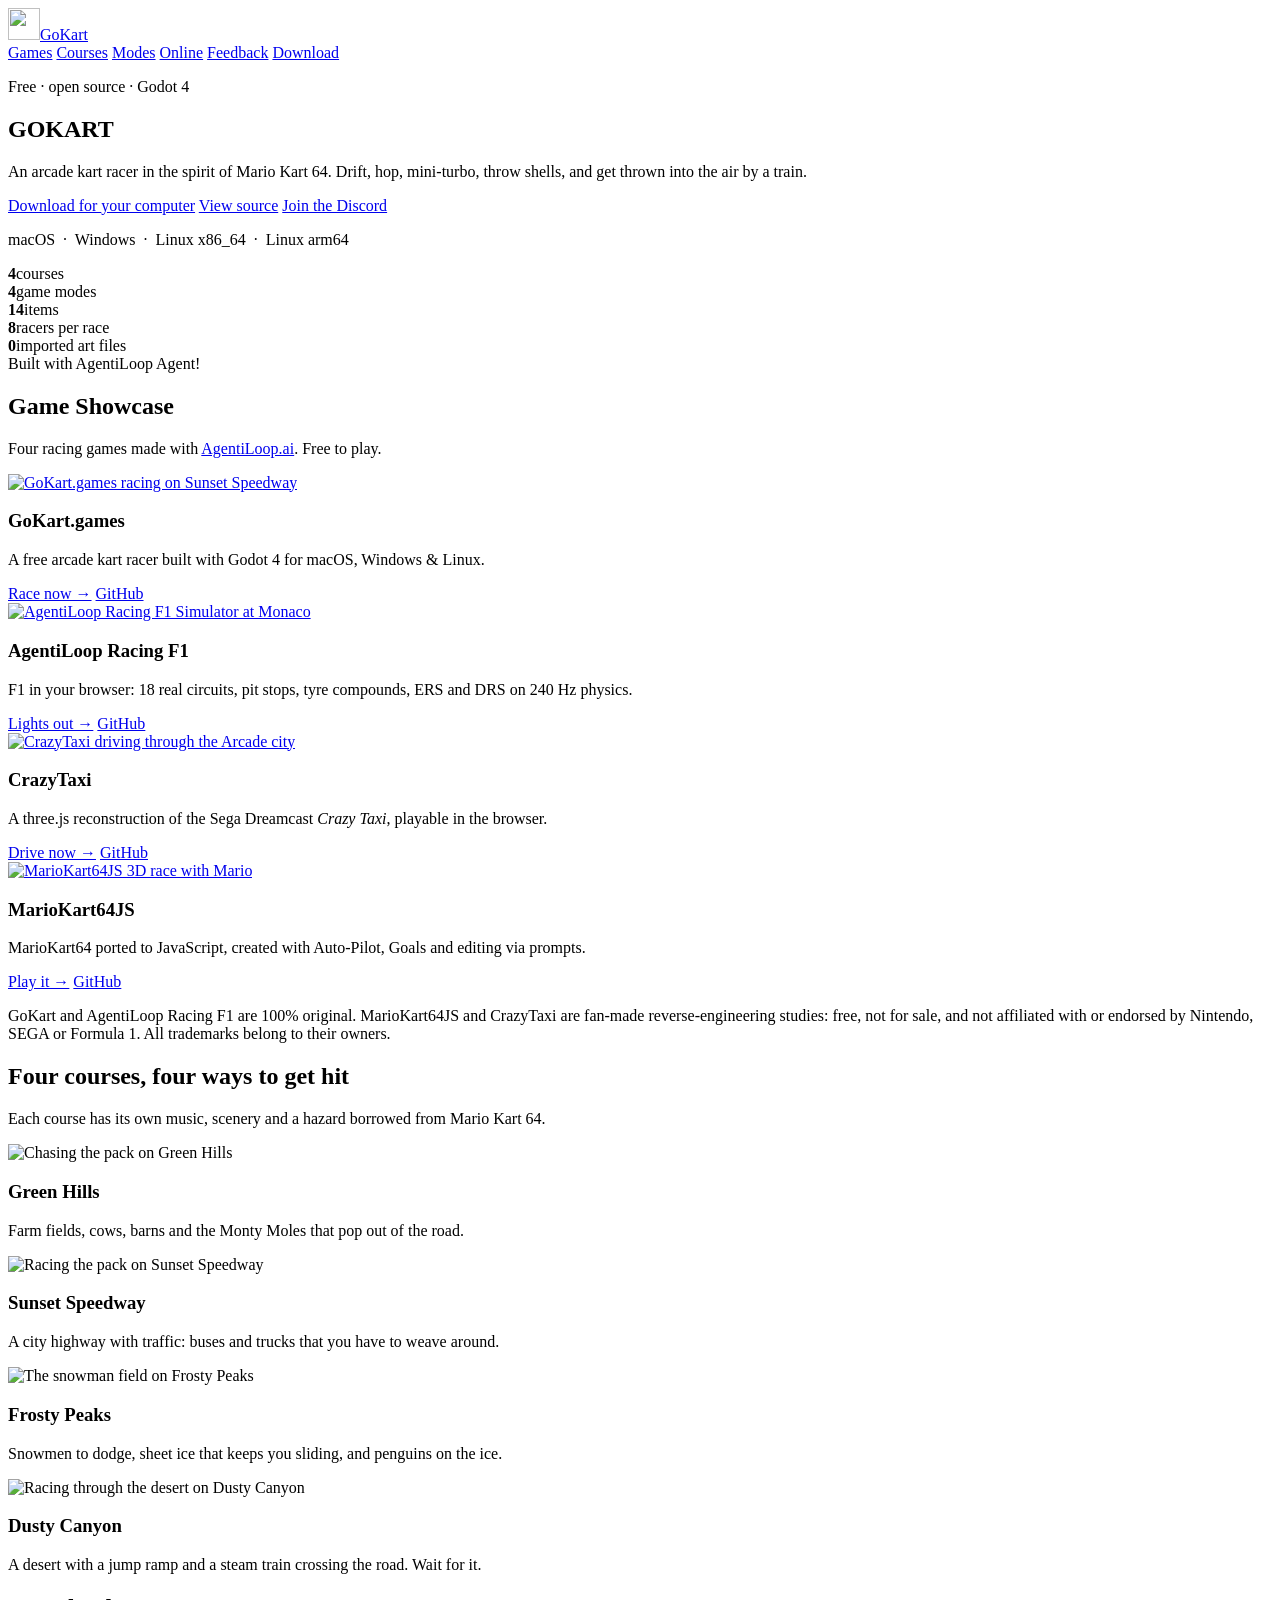
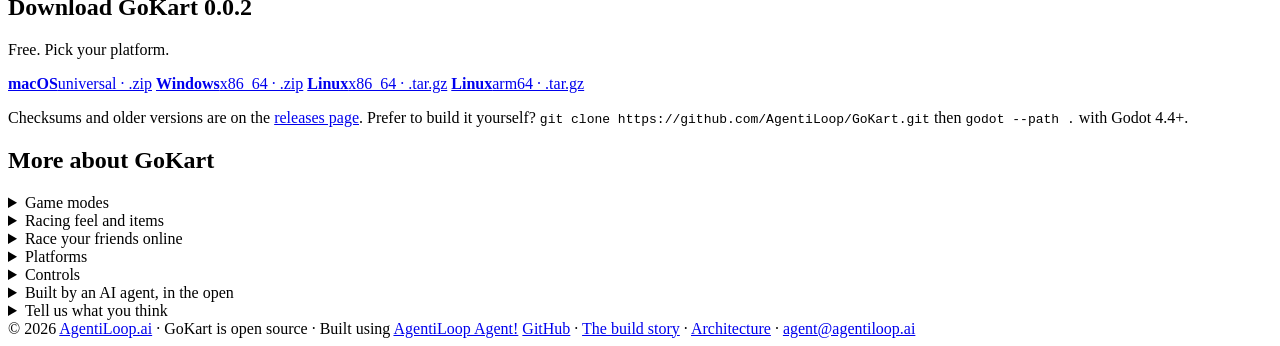
==== commit 4e536f95: "Website: add AgentiLoop Gaming Discord link" ====
--- a/website/public/index.html
+++ b/website/public/index.html
@@ -59,6 +59,7 @@
     <div class="cta">
       <a class="btn big" href="#download" id="hero-dl">Download for <span data-os>your computer</span></a>
       <a class="btn ghost big" href="https://github.com/AgentiLoop/GoKart">View source</a>
+      <a class="btn ghost big" href="https://discord.gg/t4Afv2PMy" target="_blank" rel="noopener">Join the Discord</a>
     </div>
     <p class="plat-line">macOS &nbsp;&middot;&nbsp; Windows &nbsp;&middot;&nbsp; Linux x86_64 &nbsp;&middot;&nbsp; Linux arm64</p>
   </div>
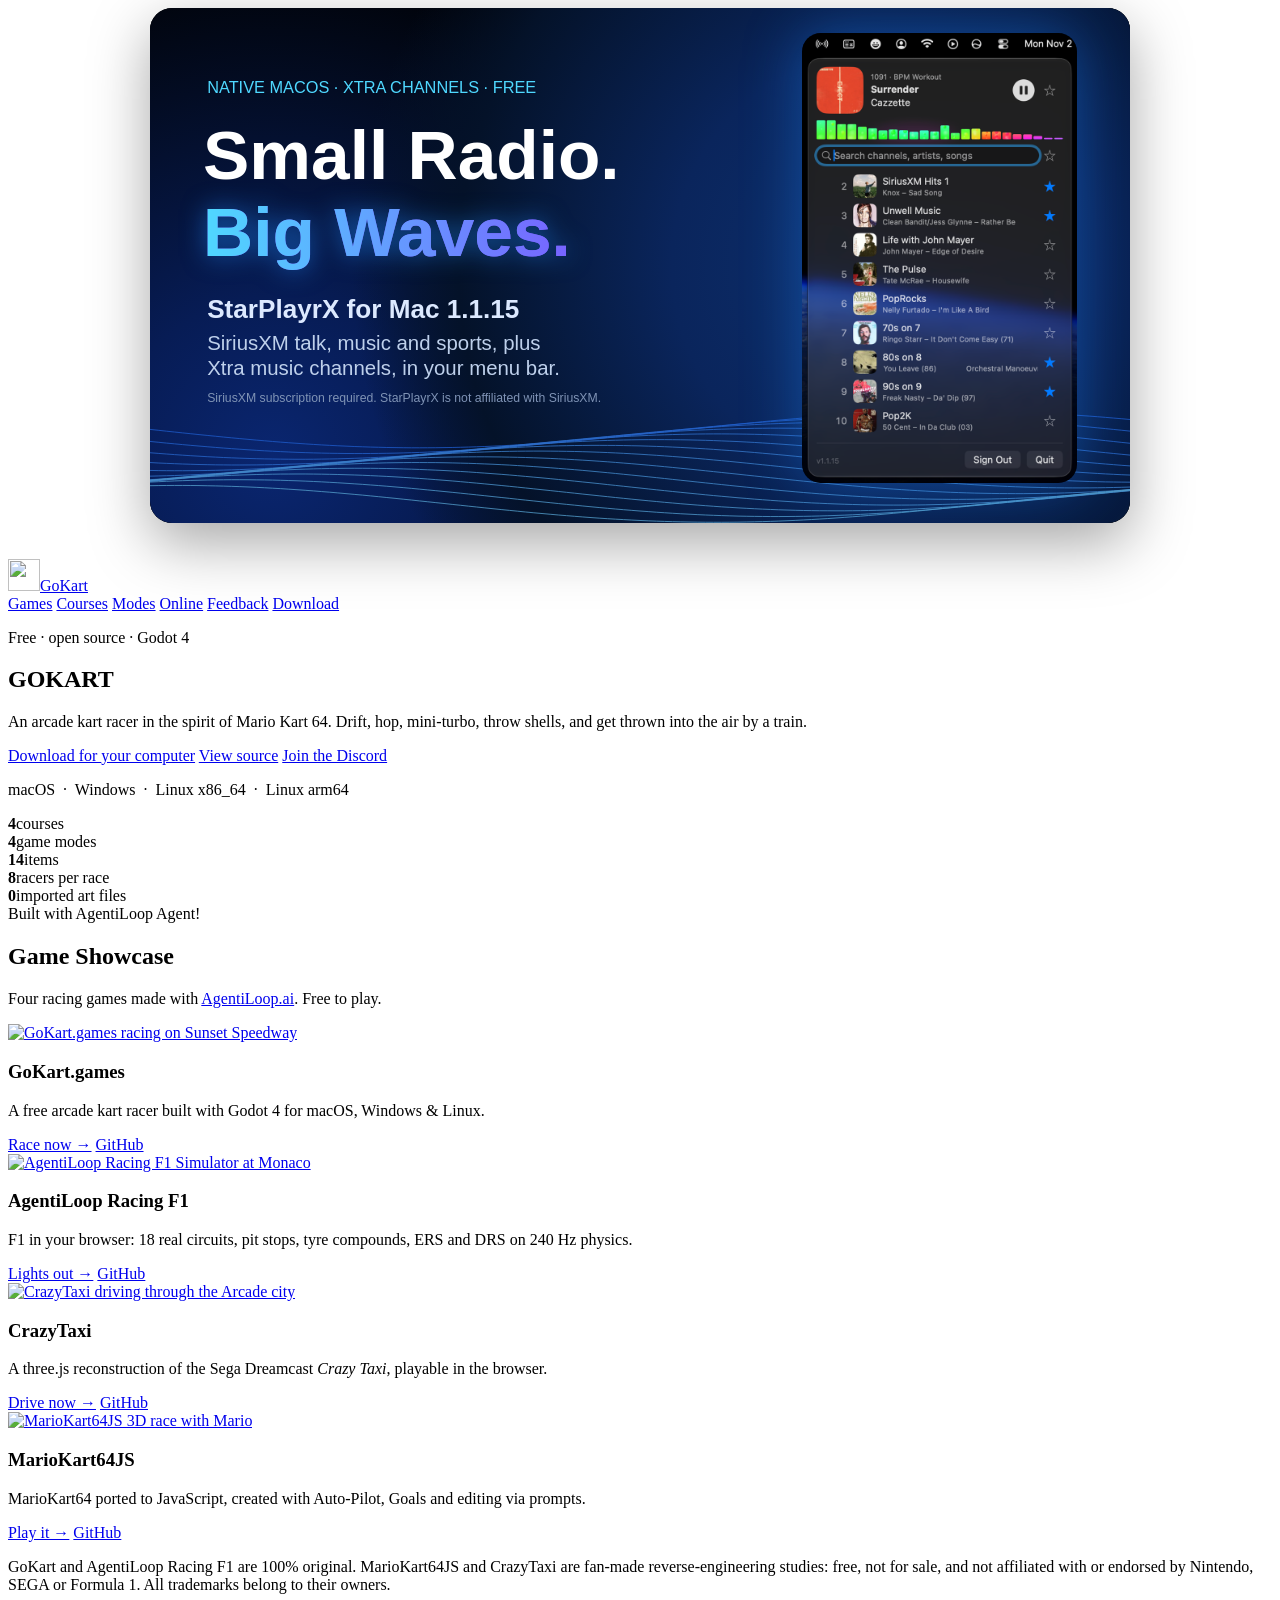
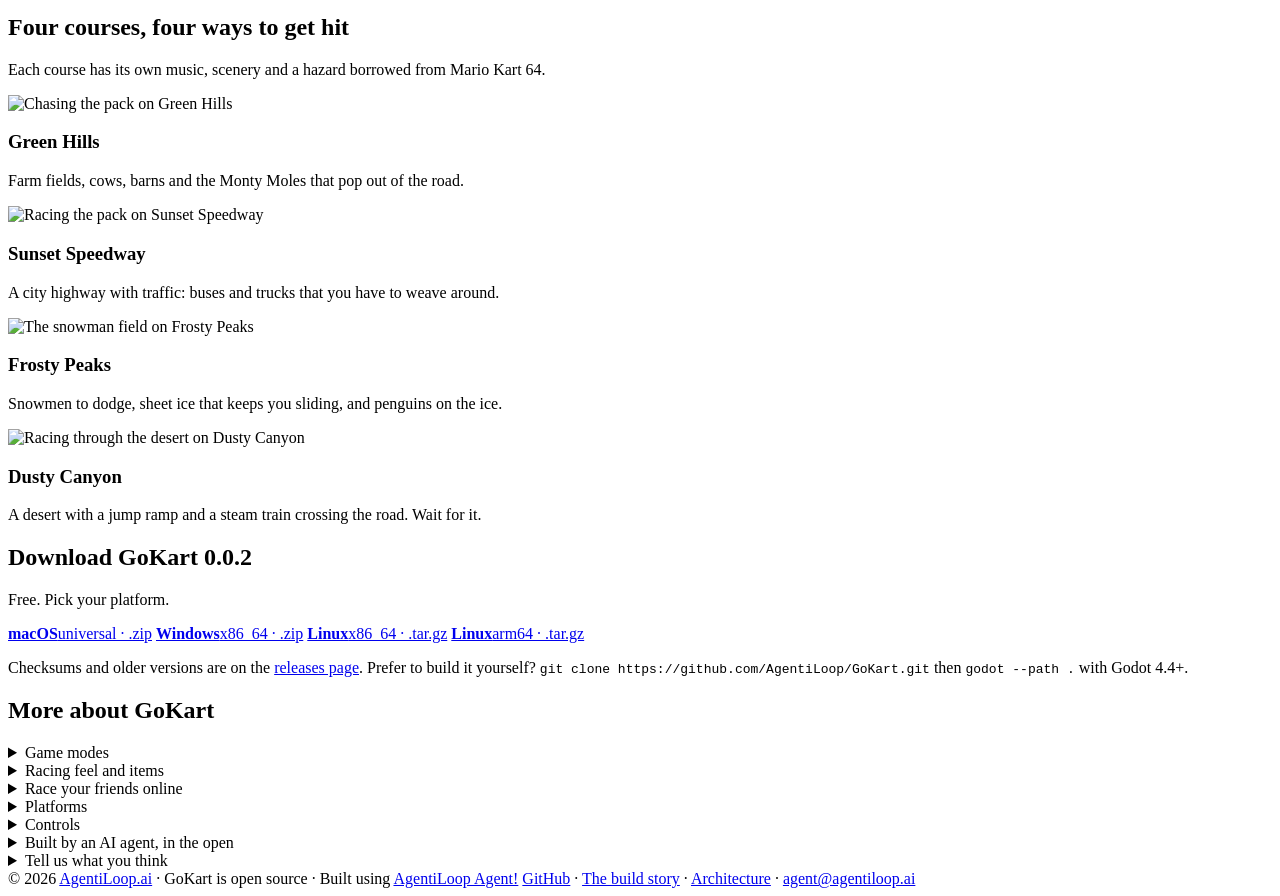
==== commit 5c062695: "Add StarPlayrX sponsor display ad" ====
--- a/website/public/index.html
+++ b/website/public/index.html
@@ -34,8 +34,49 @@
 {"@context":"https://schema.org","@type":"VideoGame","name":"GoKart","url":"https://gokart.games/","description":"A free, open-source Mario Kart 64 style kart racer built with Godot 4. Four courses, Grand Prix, Battle mode, Time Trials and 14 items.","genre":["Racing","Kart racing"],"gamePlatform":["macOS","Windows","Linux"],"operatingSystem":"macOS, Windows, Linux","applicationCategory":"Game","playMode":["SinglePlayer","MultiPlayer"],"isAccessibleForFree":true,"offers":{"@type":"Offer","price":"0","priceCurrency":"USD"},"image":"https://gokart.games/img/screenshot.jpg","screenshot":["https://gokart.games/img/screenshot.jpg","https://gokart.games/img/title.jpg","https://gokart.games/img/green-hills.jpg","https://gokart.games/img/sunset-speedway.jpg","https://gokart.games/img/snowmen.jpg","https://gokart.games/img/dusty-canyon.jpg","https://gokart.games/img/battle.jpg"],"codeRepository":"https://github.com/AgentiLoop/GoKart","author":{"@type":"Organization","name":"AgentiLoop","url":"https://github.com/AgentiLoop"}}
 </script>
 <link rel="stylesheet" href="/style.css">
+<style data-spx-ad>
+.sponsors-banner { display: block; max-width: 980px; margin: 0 auto 36px; border-radius: 22px; overflow: hidden; box-shadow: 0 20px 60px rgba(0, 0, 0, .35); transition: transform .2s ease; }
+.sponsors-banner:hover { transform: translateY(-3px); }
+.spx-ad { container-type: inline-size; text-decoration: none; background: #000; }
+.spx-ad-art { position: relative; display: block; aspect-ratio: 2400 / 1260; overflow: hidden; color: #fff; font-family: "Helvetica Neue", Helvetica, Arial, sans-serif; line-height: 1; white-space: nowrap; background: url(starplayrx-ad-waves.svg) 0 0 / 100% 100% no-repeat, radial-gradient(circle 41.67cqw at 75% 50%, rgb(13,48,110) 0%, rgb(10,37,92) 40%, rgb(4,18,41) 80%, rgba(0,0,0,0) 100%), radial-gradient(circle 41.67cqw at 12.5% 87.3%, rgb(10,38,112) 0%, rgb(7,28,85) 30%, rgb(3,12,35) 70%, rgba(0,0,0,0) 100%), #000; }
+.spx-ad-art > span { position: absolute; display: block; }
+.spx-ad-kicker, .spx-ad-h, .spx-ad-ver { margin-top: .094em; }
+.spx-ad-kicker { left: 5.833cqw; top: 7.083cqw; font-size: 1.667cqw; color: #4fd8ff; }
+.spx-ad-h { left: 5.417cqw; font-size: 7.083cqw; font-weight: 700; }
+.spx-ad-h1 { top: 10.833cqw; }
+.spx-ad-h2 { top: 18.75cqw; background: linear-gradient(90deg, #4fd8ff 0, #7a5cff 39.583cqw) 0 0 / 39.583cqw 100% no-repeat, #7a5cff; -webkit-background-clip: text; background-clip: text; -webkit-text-fill-color: transparent; color: transparent; padding-bottom: .25em; filter: drop-shadow(0 0 1.25cqw rgba(30,139,255,.6)); }
+.spx-ad-ver { left: 5.833cqw; top: 29.167cqw; font-size: 2.667cqw; font-weight: 700; color: #dce9ff; }
+.spx-ad-lead { left: 5.833cqw; top: 32.917cqw; font-size: 2.083cqw; line-height: 1.24; color: #bed0eb; }
+.spx-ad-fine { left: 5.833cqw; top: 38.958cqw; font-size: 1.25cqw; color: #7f93b5; margin-top: .2em; }
+.spx-ad-shot { position: absolute; left: 66.5cqw; top: 2.5cqw; width: 28.083cqw; height: 46.007cqw; border-radius: 1.917cqw; box-shadow: 0 0 5.833cqw rgba(30,139,255,.39); }
+@container (max-width: 640px) {
+.spx-ad-art { aspect-ratio: auto; display: flex; flex-direction: column; align-items: flex-start; padding: 8cqw 6cqw 0; white-space: normal; }
+.spx-ad-art > span { position: static; }
+.spx-ad-kicker { font-size: 3.2cqw; letter-spacing: .02em; }
+.spx-ad-h { font-size: 13cqw; }
+.spx-ad-h2 { background: linear-gradient(90deg, #4fd8ff, #7a5cff); -webkit-background-clip: text; background-clip: text; filter: drop-shadow(0 0 2.5cqw rgba(30,139,255,.6)); }
+.spx-ad-ver { font-size: 4.8cqw; margin-top: 2cqw; }
+.spx-ad-lead { font-size: 4.2cqw; margin-top: 2cqw; }
+.spx-ad-lead br { display: none; }
+.spx-ad-fine { font-size: 3cqw; line-height: 1.3; margin-top: 3cqw; }
+.spx-ad-shot { position: static; align-self: center; width: 70cqw; height: auto; margin-top: 7cqw; border-radius: 4cqw 4cqw 0 0; box-shadow: 0 0 10cqw rgba(30,139,255,.39); }
+}
+</style>
 </head>
 <body>
+<!-- StarPlayrX sponsor display ad (source: Agent.xcf.ai) -->
+<a class="sponsors-banner spx-ad" href="https://starplayrx.com" target="_blank" rel="noopener" aria-label="StarPlayrX for Mac 1.1.15. Small Radio. Big Waves. SiriusXM talk, music and sports, plus Xtra music channels, in your menu bar. SiriusXM subscription required. StarPlayrX is not affiliated with SiriusXM.">
+    <span class="spx-ad-art" aria-hidden="true">
+        <span class="spx-ad-kicker">NATIVE MACOS · XTRA CHANNELS · FREE</span>
+        <span class="spx-ad-h spx-ad-h1">Small Radio.</span>
+        <span class="spx-ad-h spx-ad-h2">Big Waves.</span>
+        <span class="spx-ad-ver">StarPlayrX for Mac 1.1.15</span>
+        <span class="spx-ad-lead">SiriusXM talk, music and sports, plus<br>Xtra music channels, in your menu bar.</span>
+        <span class="spx-ad-fine">SiriusXM subscription required. StarPlayrX is not affiliated with SiriusXM.</span>
+        <img class="spx-ad-shot" src="starplayrx-ad-shot.png" width="680" height="1114" alt="" loading="lazy">
+    </span>
+</a>
+
 
 <header class="nav">
   <a class="brand" href="#top"><img src="/favicon.svg" alt="" width="32" height="32"><span>GoKart</span></a>
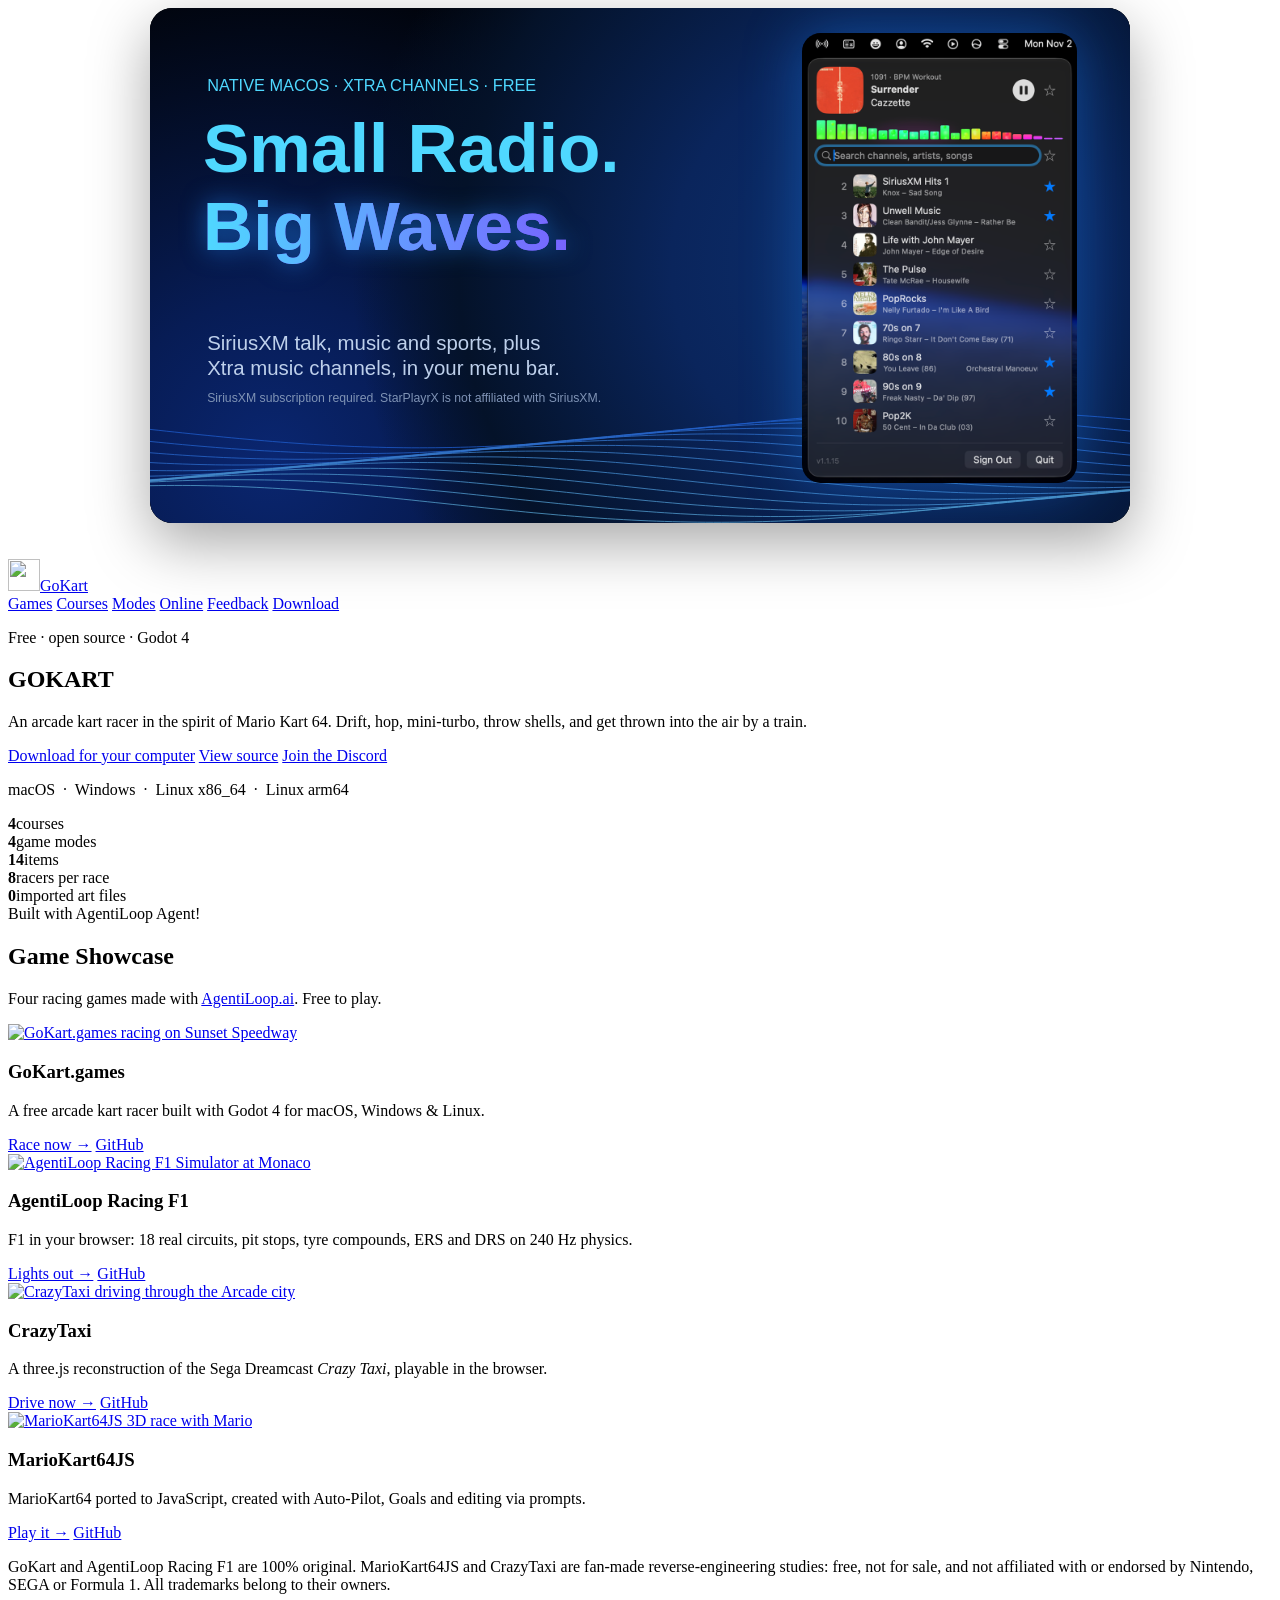
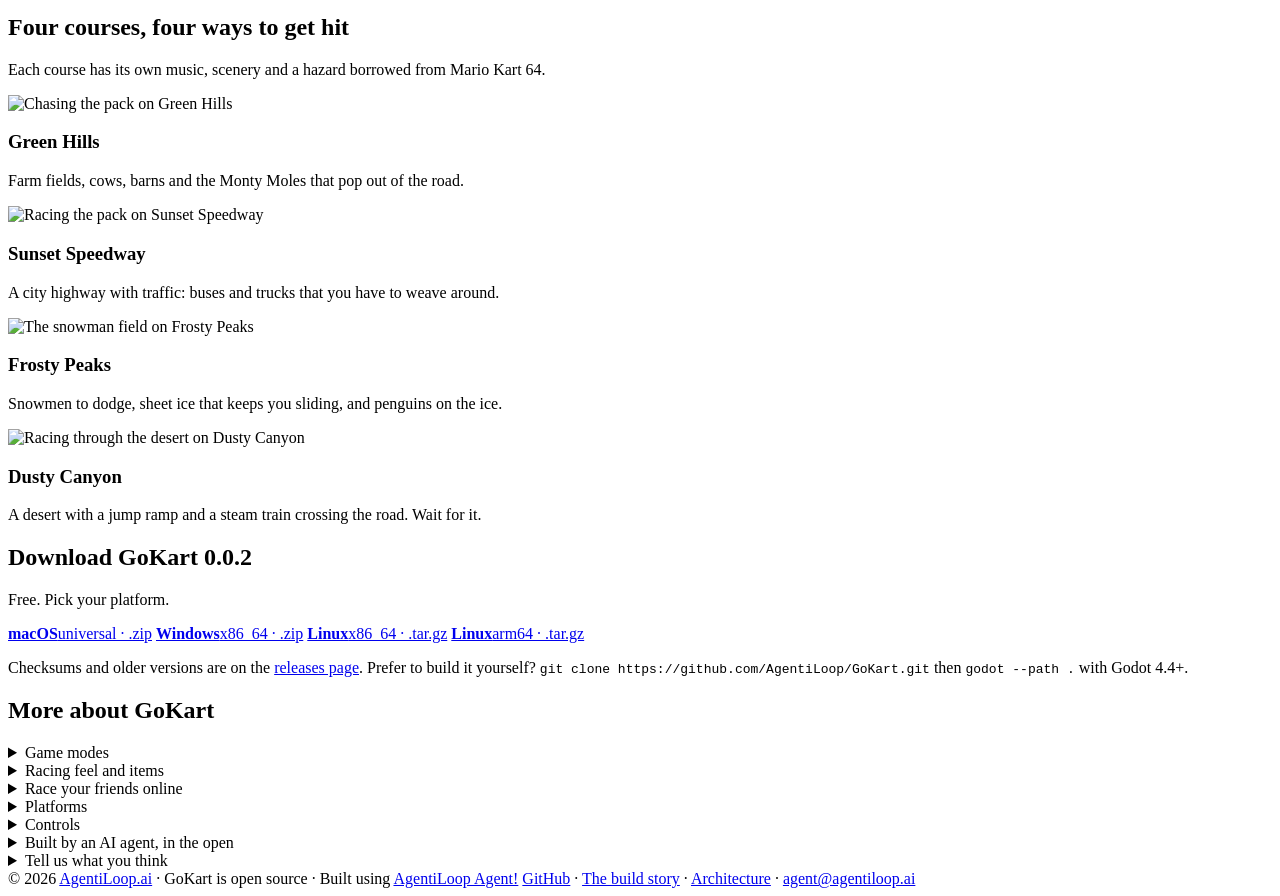
==== commit 5f4adf89: "Remove StarPlayrX version 1.1.15 from sponsor ad" ====
--- a/website/public/index.html
+++ b/website/public/index.html
@@ -40,12 +40,10 @@
 .spx-ad { container-type: inline-size; text-decoration: none; background: #000; }
 .spx-ad-art { position: relative; display: block; aspect-ratio: 2400 / 1260; overflow: hidden; color: #fff; font-family: "Helvetica Neue", Helvetica, Arial, sans-serif; line-height: 1; white-space: nowrap; background: url(starplayrx-ad-waves.svg) 0 0 / 100% 100% no-repeat, radial-gradient(circle 41.67cqw at 75% 50%, rgb(13,48,110) 0%, rgb(10,37,92) 40%, rgb(4,18,41) 80%, rgba(0,0,0,0) 100%), radial-gradient(circle 41.67cqw at 12.5% 87.3%, rgb(10,38,112) 0%, rgb(7,28,85) 30%, rgb(3,12,35) 70%, rgba(0,0,0,0) 100%), #000; }
 .spx-ad-art > span { position: absolute; display: block; }
-.spx-ad-kicker, .spx-ad-h, .spx-ad-ver { margin-top: .094em; }
-.spx-ad-kicker { left: 5.833cqw; top: 7.083cqw; font-size: 1.667cqw; color: #4fd8ff; }
+.spx-ad-kicker, .spx-ad-h, .spx-ad-kicker { left: 5.833cqw; top: 7.083cqw; font-size: 1.667cqw; color: #4fd8ff; }
 .spx-ad-h { left: 5.417cqw; font-size: 7.083cqw; font-weight: 700; }
 .spx-ad-h1 { top: 10.833cqw; }
 .spx-ad-h2 { top: 18.75cqw; background: linear-gradient(90deg, #4fd8ff 0, #7a5cff 39.583cqw) 0 0 / 39.583cqw 100% no-repeat, #7a5cff; -webkit-background-clip: text; background-clip: text; -webkit-text-fill-color: transparent; color: transparent; padding-bottom: .25em; filter: drop-shadow(0 0 1.25cqw rgba(30,139,255,.6)); }
-.spx-ad-ver { left: 5.833cqw; top: 29.167cqw; font-size: 2.667cqw; font-weight: 700; color: #dce9ff; }
 .spx-ad-lead { left: 5.833cqw; top: 32.917cqw; font-size: 2.083cqw; line-height: 1.24; color: #bed0eb; }
 .spx-ad-fine { left: 5.833cqw; top: 38.958cqw; font-size: 1.25cqw; color: #7f93b5; margin-top: .2em; }
 .spx-ad-shot { position: absolute; left: 66.5cqw; top: 2.5cqw; width: 28.083cqw; height: 46.007cqw; border-radius: 1.917cqw; box-shadow: 0 0 5.833cqw rgba(30,139,255,.39); }
@@ -55,7 +53,6 @@
 .spx-ad-kicker { font-size: 3.2cqw; letter-spacing: .02em; }
 .spx-ad-h { font-size: 13cqw; }
 .spx-ad-h2 { background: linear-gradient(90deg, #4fd8ff, #7a5cff); -webkit-background-clip: text; background-clip: text; filter: drop-shadow(0 0 2.5cqw rgba(30,139,255,.6)); }
-.spx-ad-ver { font-size: 4.8cqw; margin-top: 2cqw; }
 .spx-ad-lead { font-size: 4.2cqw; margin-top: 2cqw; }
 .spx-ad-lead br { display: none; }
 .spx-ad-fine { font-size: 3cqw; line-height: 1.3; margin-top: 3cqw; }
@@ -65,12 +62,11 @@
 </head>
 <body>
 <!-- StarPlayrX sponsor display ad (source: Agent.xcf.ai) -->
-<a class="sponsors-banner spx-ad" href="https://starplayrx.com" target="_blank" rel="noopener" aria-label="StarPlayrX for Mac 1.1.15. Small Radio. Big Waves. SiriusXM talk, music and sports, plus Xtra music channels, in your menu bar. SiriusXM subscription required. StarPlayrX is not affiliated with SiriusXM.">
+<a class="sponsors-banner spx-ad" href="https://starplayrx.com" target="_blank" rel="noopener" aria-label="StarPlayrX for Mac. Small Radio. Big Waves. SiriusXM talk, music and sports, plus Xtra music channels, in your menu bar. SiriusXM subscription required. StarPlayrX is not affiliated with SiriusXM.">
     <span class="spx-ad-art" aria-hidden="true">
         <span class="spx-ad-kicker">NATIVE MACOS · XTRA CHANNELS · FREE</span>
         <span class="spx-ad-h spx-ad-h1">Small Radio.</span>
         <span class="spx-ad-h spx-ad-h2">Big Waves.</span>
-        <span class="spx-ad-ver">StarPlayrX for Mac 1.1.15</span>
         <span class="spx-ad-lead">SiriusXM talk, music and sports, plus<br>Xtra music channels, in your menu bar.</span>
         <span class="spx-ad-fine">SiriusXM subscription required. StarPlayrX is not affiliated with SiriusXM.</span>
         <img class="spx-ad-shot" src="starplayrx-ad-shot.png" width="680" height="1114" alt="" loading="lazy">
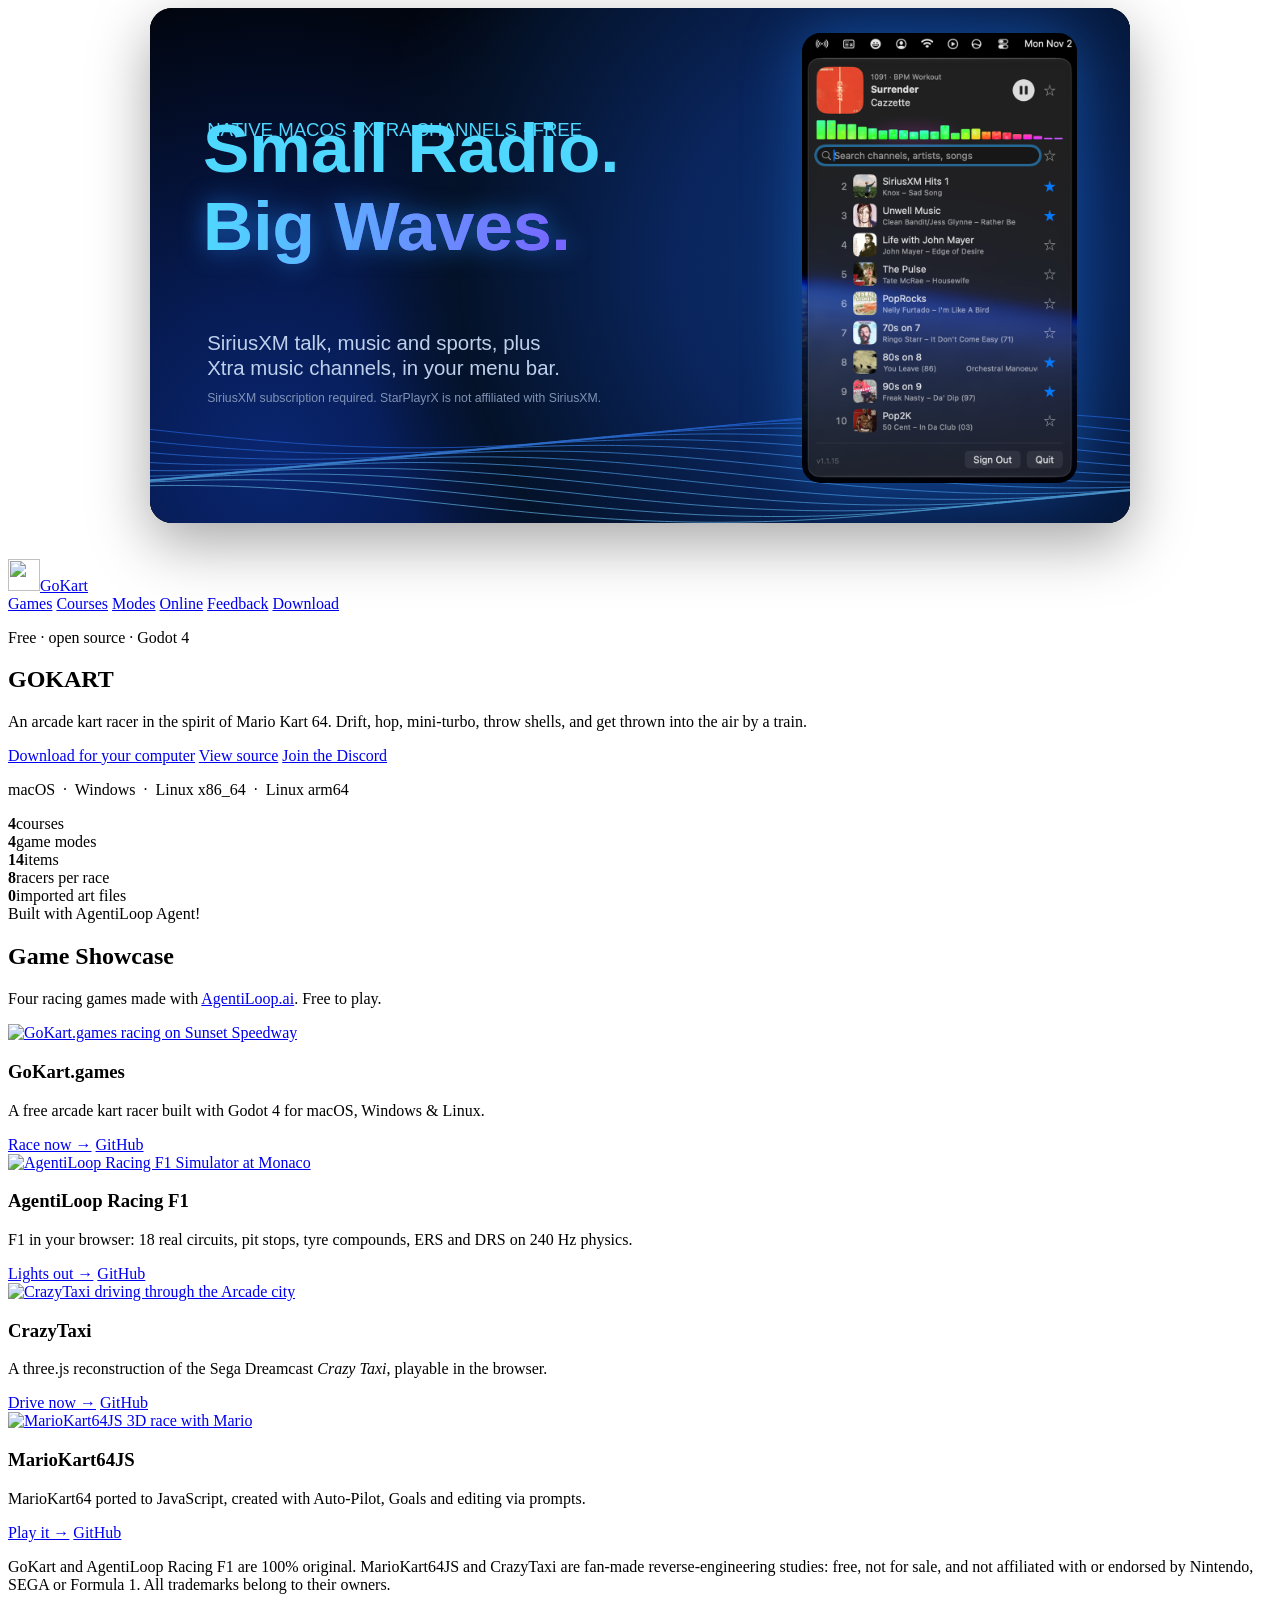
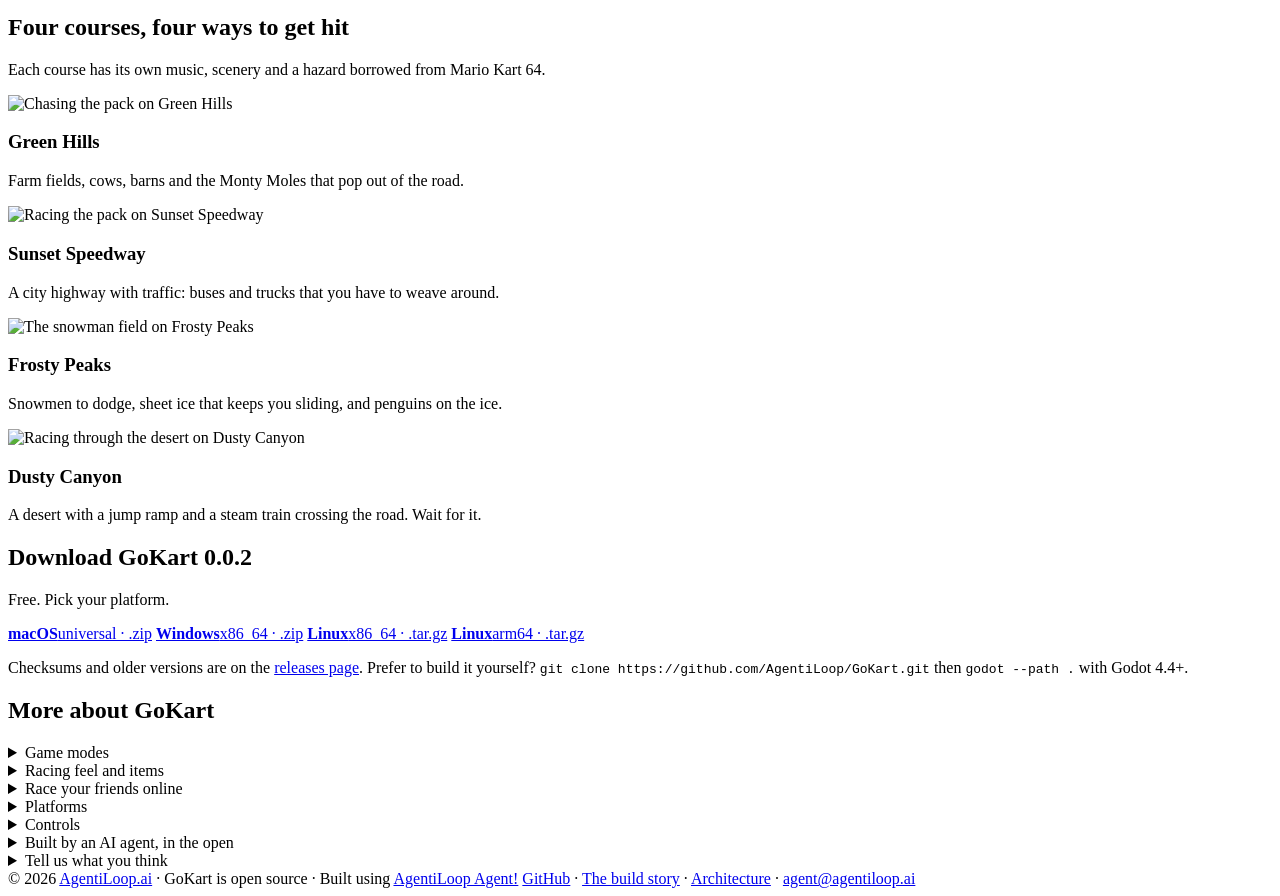
==== commit 95b16ca3: "Add breathing room at top of StarPlayrX sponsor ad (kicker lower + larger)" ====
--- a/website/public/index.html
+++ b/website/public/index.html
@@ -40,7 +40,7 @@
 .spx-ad { container-type: inline-size; text-decoration: none; background: #000; }
 .spx-ad-art { position: relative; display: block; aspect-ratio: 2400 / 1260; overflow: hidden; color: #fff; font-family: "Helvetica Neue", Helvetica, Arial, sans-serif; line-height: 1; white-space: nowrap; background: url(starplayrx-ad-waves.svg) 0 0 / 100% 100% no-repeat, radial-gradient(circle 41.67cqw at 75% 50%, rgb(13,48,110) 0%, rgb(10,37,92) 40%, rgb(4,18,41) 80%, rgba(0,0,0,0) 100%), radial-gradient(circle 41.67cqw at 12.5% 87.3%, rgb(10,38,112) 0%, rgb(7,28,85) 30%, rgb(3,12,35) 70%, rgba(0,0,0,0) 100%), #000; }
 .spx-ad-art > span { position: absolute; display: block; }
-.spx-ad-kicker, .spx-ad-h, .spx-ad-kicker { left: 5.833cqw; top: 7.083cqw; font-size: 1.667cqw; color: #4fd8ff; }
+.spx-ad-kicker, .spx-ad-h, .spx-ad-kicker { left:  5.833cqw; top:  11.5cqw; font-size:  1.9cqw; color: #4fd8ff; }
 .spx-ad-h { left: 5.417cqw; font-size: 7.083cqw; font-weight: 700; }
 .spx-ad-h1 { top: 10.833cqw; }
 .spx-ad-h2 { top: 18.75cqw; background: linear-gradient(90deg, #4fd8ff 0, #7a5cff 39.583cqw) 0 0 / 39.583cqw 100% no-repeat, #7a5cff; -webkit-background-clip: text; background-clip: text; -webkit-text-fill-color: transparent; color: transparent; padding-bottom: .25em; filter: drop-shadow(0 0 1.25cqw rgba(30,139,255,.6)); }
@@ -50,7 +50,7 @@
 @container (max-width: 640px) {
 .spx-ad-art { aspect-ratio: auto; display: flex; flex-direction: column; align-items: flex-start; padding: 8cqw 6cqw 0; white-space: normal; }
 .spx-ad-art > span { position: static; }
-.spx-ad-kicker { font-size: 3.2cqw; letter-spacing: .02em; }
+.spx-ad-kicker { font-size:  3.4cqw; letter-spacing: .02em; }
 .spx-ad-h { font-size: 13cqw; }
 .spx-ad-h2 { background: linear-gradient(90deg, #4fd8ff, #7a5cff); -webkit-background-clip: text; background-clip: text; filter: drop-shadow(0 0 2.5cqw rgba(30,139,255,.6)); }
 .spx-ad-lead { font-size: 4.2cqw; margin-top: 2cqw; }
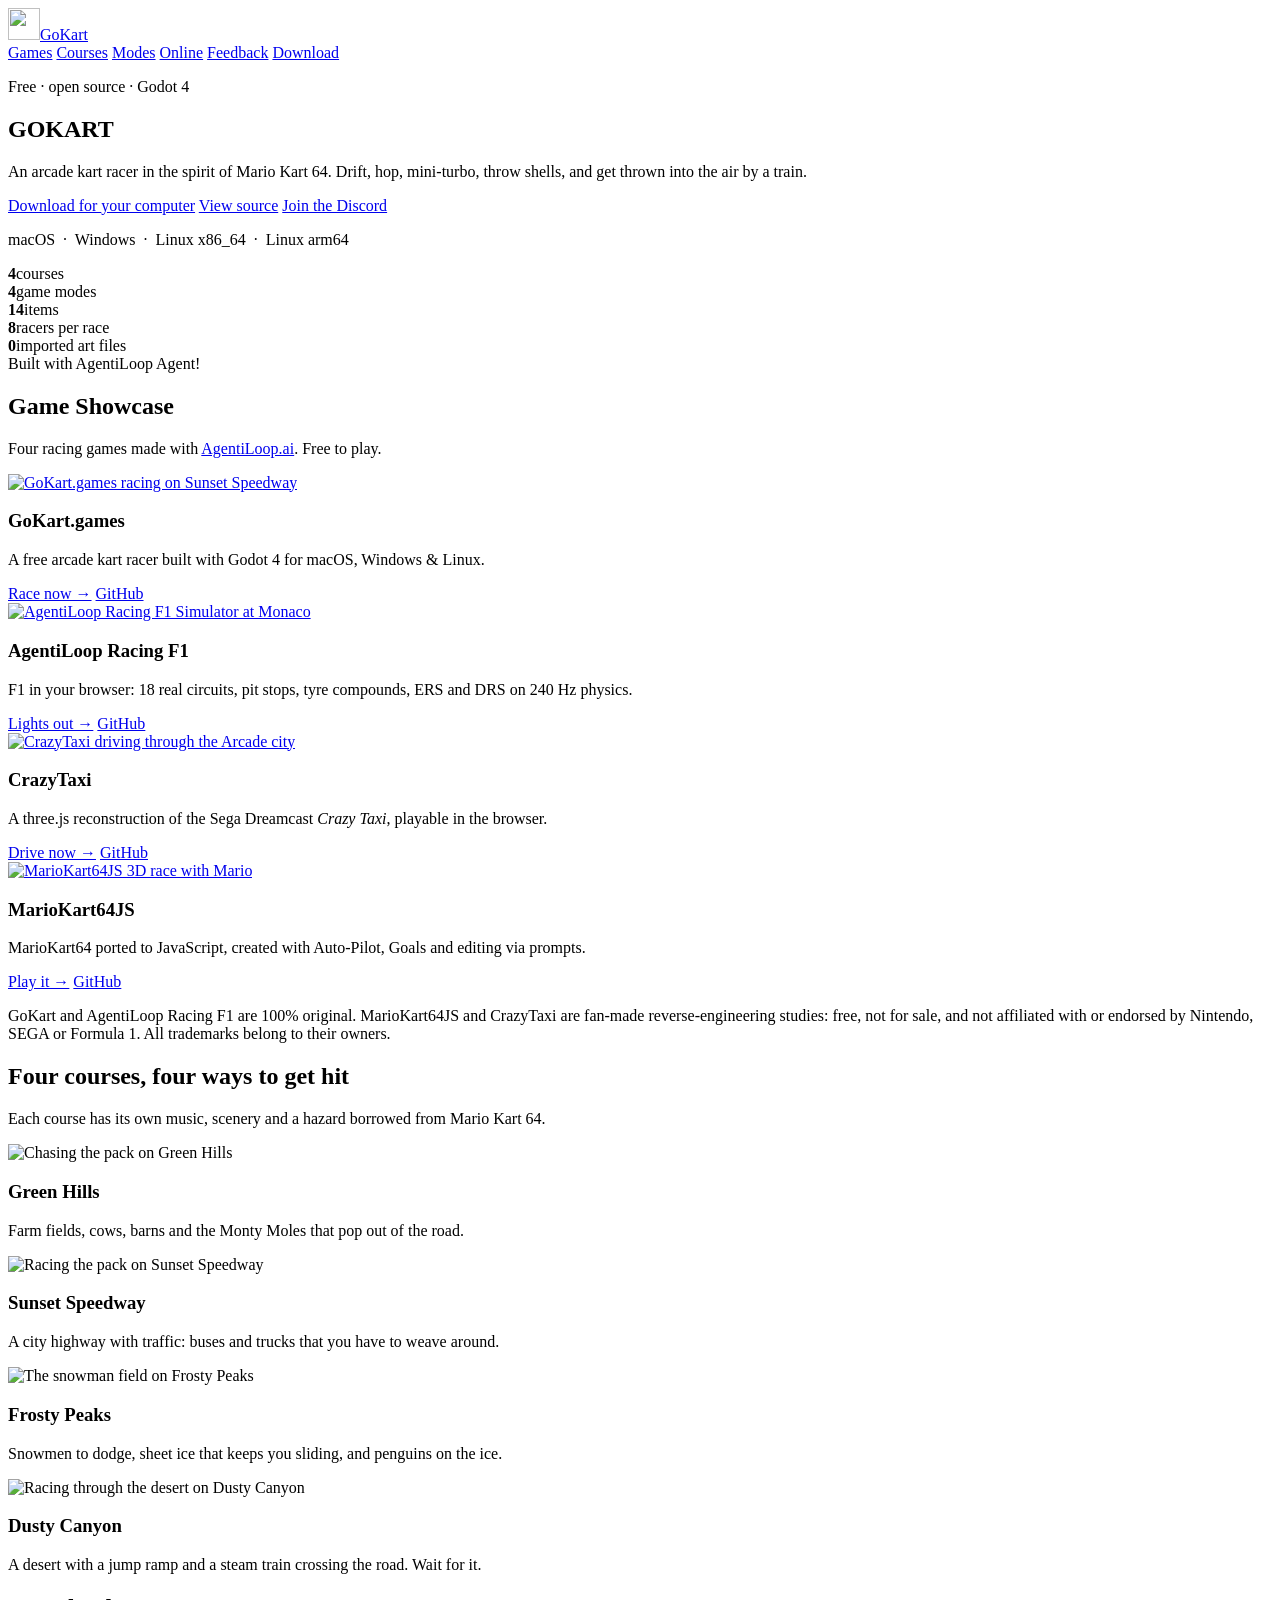
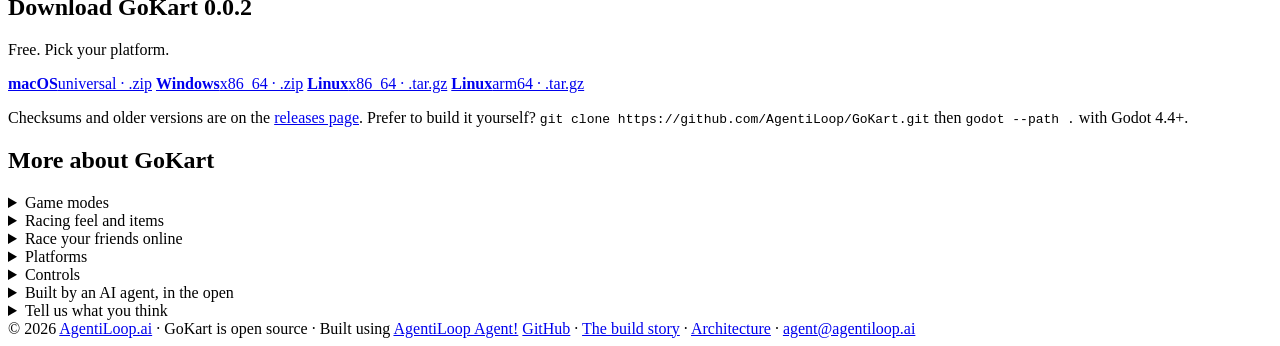
==== commit a58599c3: "Remove StarPlayrX sponsor ad" ====
--- a/website/public/index.html
+++ b/website/public/index.html
@@ -34,45 +34,8 @@
 {"@context":"https://schema.org","@type":"VideoGame","name":"GoKart","url":"https://gokart.games/","description":"A free, open-source Mario Kart 64 style kart racer built with Godot 4. Four courses, Grand Prix, Battle mode, Time Trials and 14 items.","genre":["Racing","Kart racing"],"gamePlatform":["macOS","Windows","Linux"],"operatingSystem":"macOS, Windows, Linux","applicationCategory":"Game","playMode":["SinglePlayer","MultiPlayer"],"isAccessibleForFree":true,"offers":{"@type":"Offer","price":"0","priceCurrency":"USD"},"image":"https://gokart.games/img/screenshot.jpg","screenshot":["https://gokart.games/img/screenshot.jpg","https://gokart.games/img/title.jpg","https://gokart.games/img/green-hills.jpg","https://gokart.games/img/sunset-speedway.jpg","https://gokart.games/img/snowmen.jpg","https://gokart.games/img/dusty-canyon.jpg","https://gokart.games/img/battle.jpg"],"codeRepository":"https://github.com/AgentiLoop/GoKart","author":{"@type":"Organization","name":"AgentiLoop","url":"https://github.com/AgentiLoop"}}
 </script>
 <link rel="stylesheet" href="/style.css">
-<style data-spx-ad>
-.sponsors-banner { display: block; max-width: 980px; margin: 0 auto 36px; border-radius: 22px; overflow: hidden; box-shadow: 0 20px 60px rgba(0, 0, 0, .35); transition: transform .2s ease; }
-.sponsors-banner:hover { transform: translateY(-3px); }
-.spx-ad { container-type: inline-size; text-decoration: none; background: #000; }
-.spx-ad-art { position: relative; display: block; aspect-ratio: 2400 / 1260; overflow: hidden; color: #fff; font-family: "Helvetica Neue", Helvetica, Arial, sans-serif; line-height: 1; white-space: nowrap; background: url(starplayrx-ad-waves.svg) 0 0 / 100% 100% no-repeat, radial-gradient(circle 41.67cqw at 75% 50%, rgb(13,48,110) 0%, rgb(10,37,92) 40%, rgb(4,18,41) 80%, rgba(0,0,0,0) 100%), radial-gradient(circle 41.67cqw at 12.5% 87.3%, rgb(10,38,112) 0%, rgb(7,28,85) 30%, rgb(3,12,35) 70%, rgba(0,0,0,0) 100%), #000; }
-.spx-ad-art > span { position: absolute; display: block; }
-.spx-ad-kicker, .spx-ad-h, .spx-ad-kicker { left:  5.833cqw; top:  11.5cqw; font-size:  1.9cqw; color: #4fd8ff; }
-.spx-ad-h { left: 5.417cqw; font-size: 7.083cqw; font-weight: 700; }
-.spx-ad-h1 { top: 10.833cqw; }
-.spx-ad-h2 { top: 18.75cqw; background: linear-gradient(90deg, #4fd8ff 0, #7a5cff 39.583cqw) 0 0 / 39.583cqw 100% no-repeat, #7a5cff; -webkit-background-clip: text; background-clip: text; -webkit-text-fill-color: transparent; color: transparent; padding-bottom: .25em; filter: drop-shadow(0 0 1.25cqw rgba(30,139,255,.6)); }
-.spx-ad-lead { left: 5.833cqw; top: 32.917cqw; font-size: 2.083cqw; line-height: 1.24; color: #bed0eb; }
-.spx-ad-fine { left: 5.833cqw; top: 38.958cqw; font-size: 1.25cqw; color: #7f93b5; margin-top: .2em; }
-.spx-ad-shot { position: absolute; left: 66.5cqw; top: 2.5cqw; width: 28.083cqw; height: 46.007cqw; border-radius: 1.917cqw; box-shadow: 0 0 5.833cqw rgba(30,139,255,.39); }
-@container (max-width: 640px) {
-.spx-ad-art { aspect-ratio: auto; display: flex; flex-direction: column; align-items: flex-start; padding: 8cqw 6cqw 0; white-space: normal; }
-.spx-ad-art > span { position: static; }
-.spx-ad-kicker { font-size:  3.4cqw; letter-spacing: .02em; }
-.spx-ad-h { font-size: 13cqw; }
-.spx-ad-h2 { background: linear-gradient(90deg, #4fd8ff, #7a5cff); -webkit-background-clip: text; background-clip: text; filter: drop-shadow(0 0 2.5cqw rgba(30,139,255,.6)); }
-.spx-ad-lead { font-size: 4.2cqw; margin-top: 2cqw; }
-.spx-ad-lead br { display: none; }
-.spx-ad-fine { font-size: 3cqw; line-height: 1.3; margin-top: 3cqw; }
-.spx-ad-shot { position: static; align-self: center; width: 70cqw; height: auto; margin-top: 7cqw; border-radius: 4cqw 4cqw 0 0; box-shadow: 0 0 10cqw rgba(30,139,255,.39); }
-}
-</style>
 </head>
 <body>
-<!-- StarPlayrX sponsor display ad (source: Agent.xcf.ai) -->
-<a class="sponsors-banner spx-ad" href="https://starplayrx.com" target="_blank" rel="noopener" aria-label="StarPlayrX for Mac. Small Radio. Big Waves. SiriusXM talk, music and sports, plus Xtra music channels, in your menu bar. SiriusXM subscription required. StarPlayrX is not affiliated with SiriusXM.">
-    <span class="spx-ad-art" aria-hidden="true">
-        <span class="spx-ad-kicker">NATIVE MACOS · XTRA CHANNELS · FREE</span>
-        <span class="spx-ad-h spx-ad-h1">Small Radio.</span>
-        <span class="spx-ad-h spx-ad-h2">Big Waves.</span>
-        <span class="spx-ad-lead">SiriusXM talk, music and sports, plus<br>Xtra music channels, in your menu bar.</span>
-        <span class="spx-ad-fine">SiriusXM subscription required. StarPlayrX is not affiliated with SiriusXM.</span>
-        <img class="spx-ad-shot" src="starplayrx-ad-shot.png" width="680" height="1114" alt="" loading="lazy">
-    </span>
-</a>
-
 
 <header class="nav">
   <a class="brand" href="#top"><img src="/favicon.svg" alt="" width="32" height="32"><span>GoKart</span></a>
